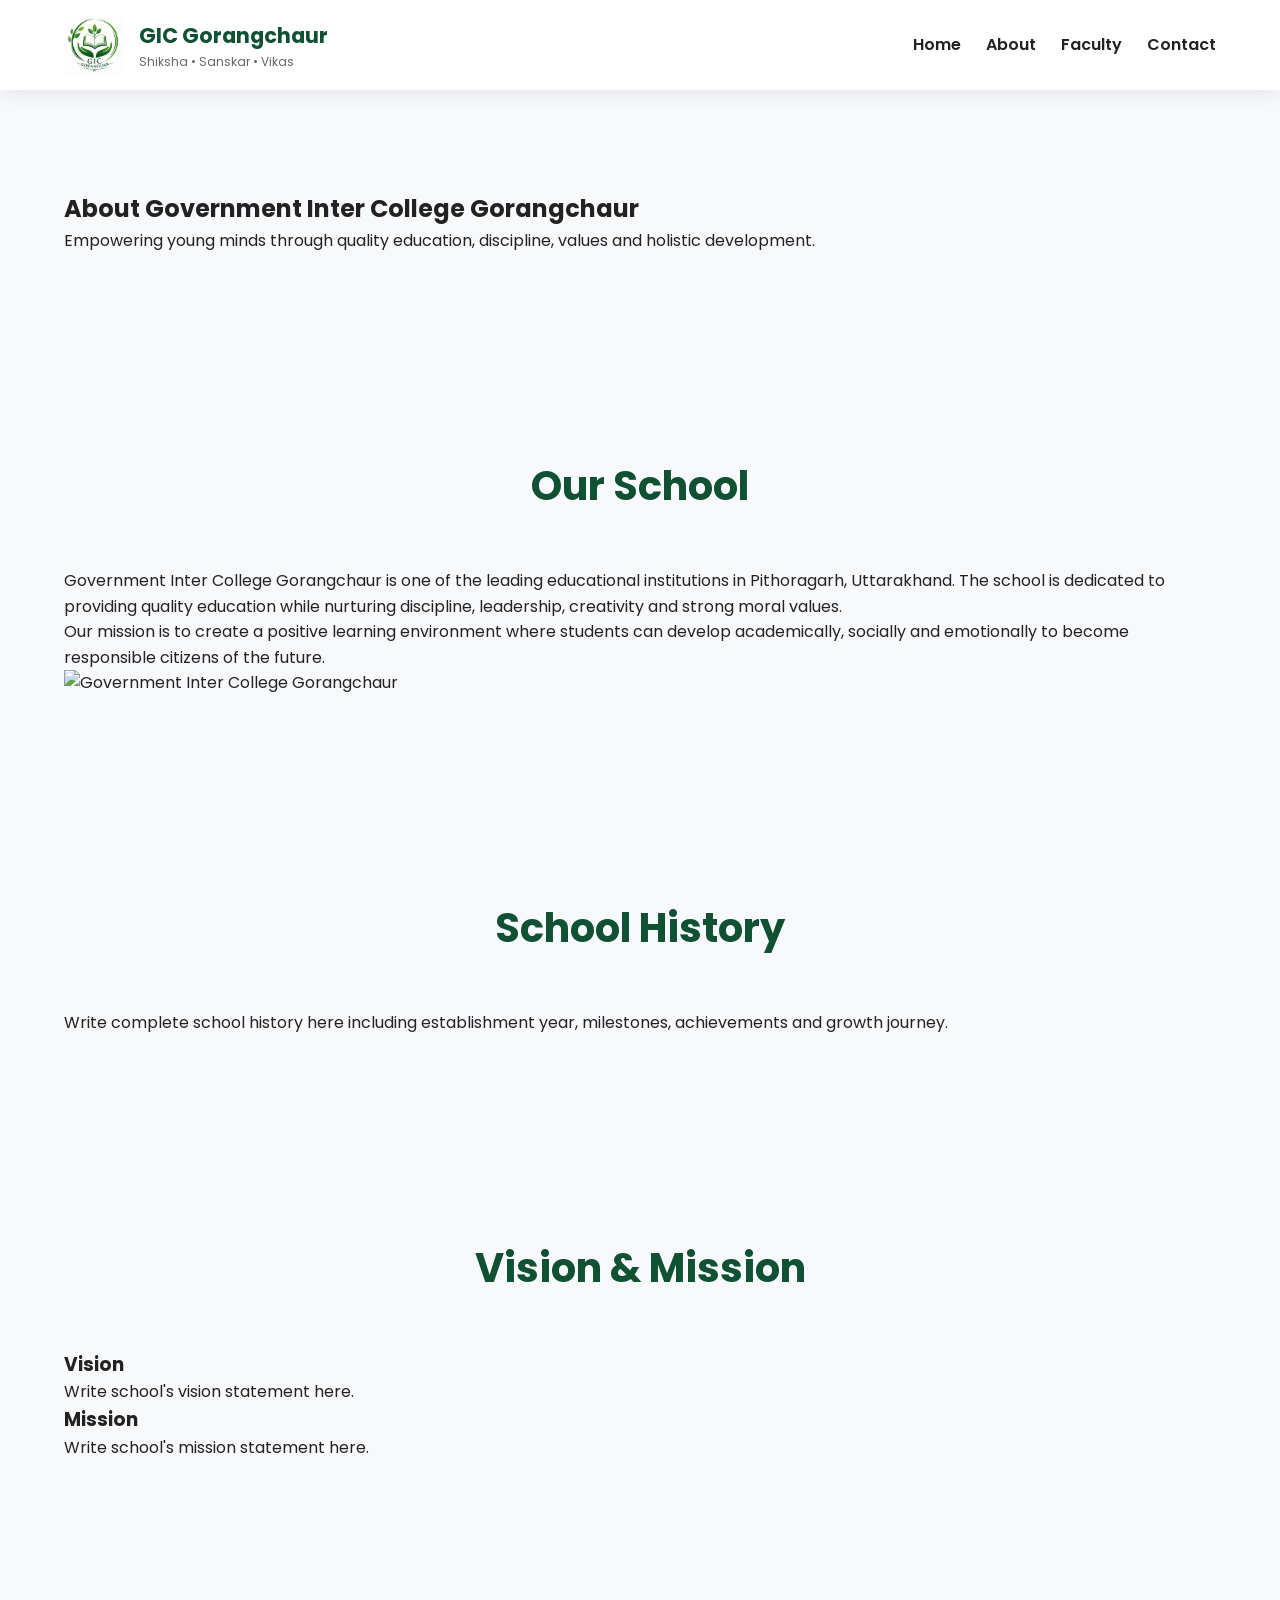
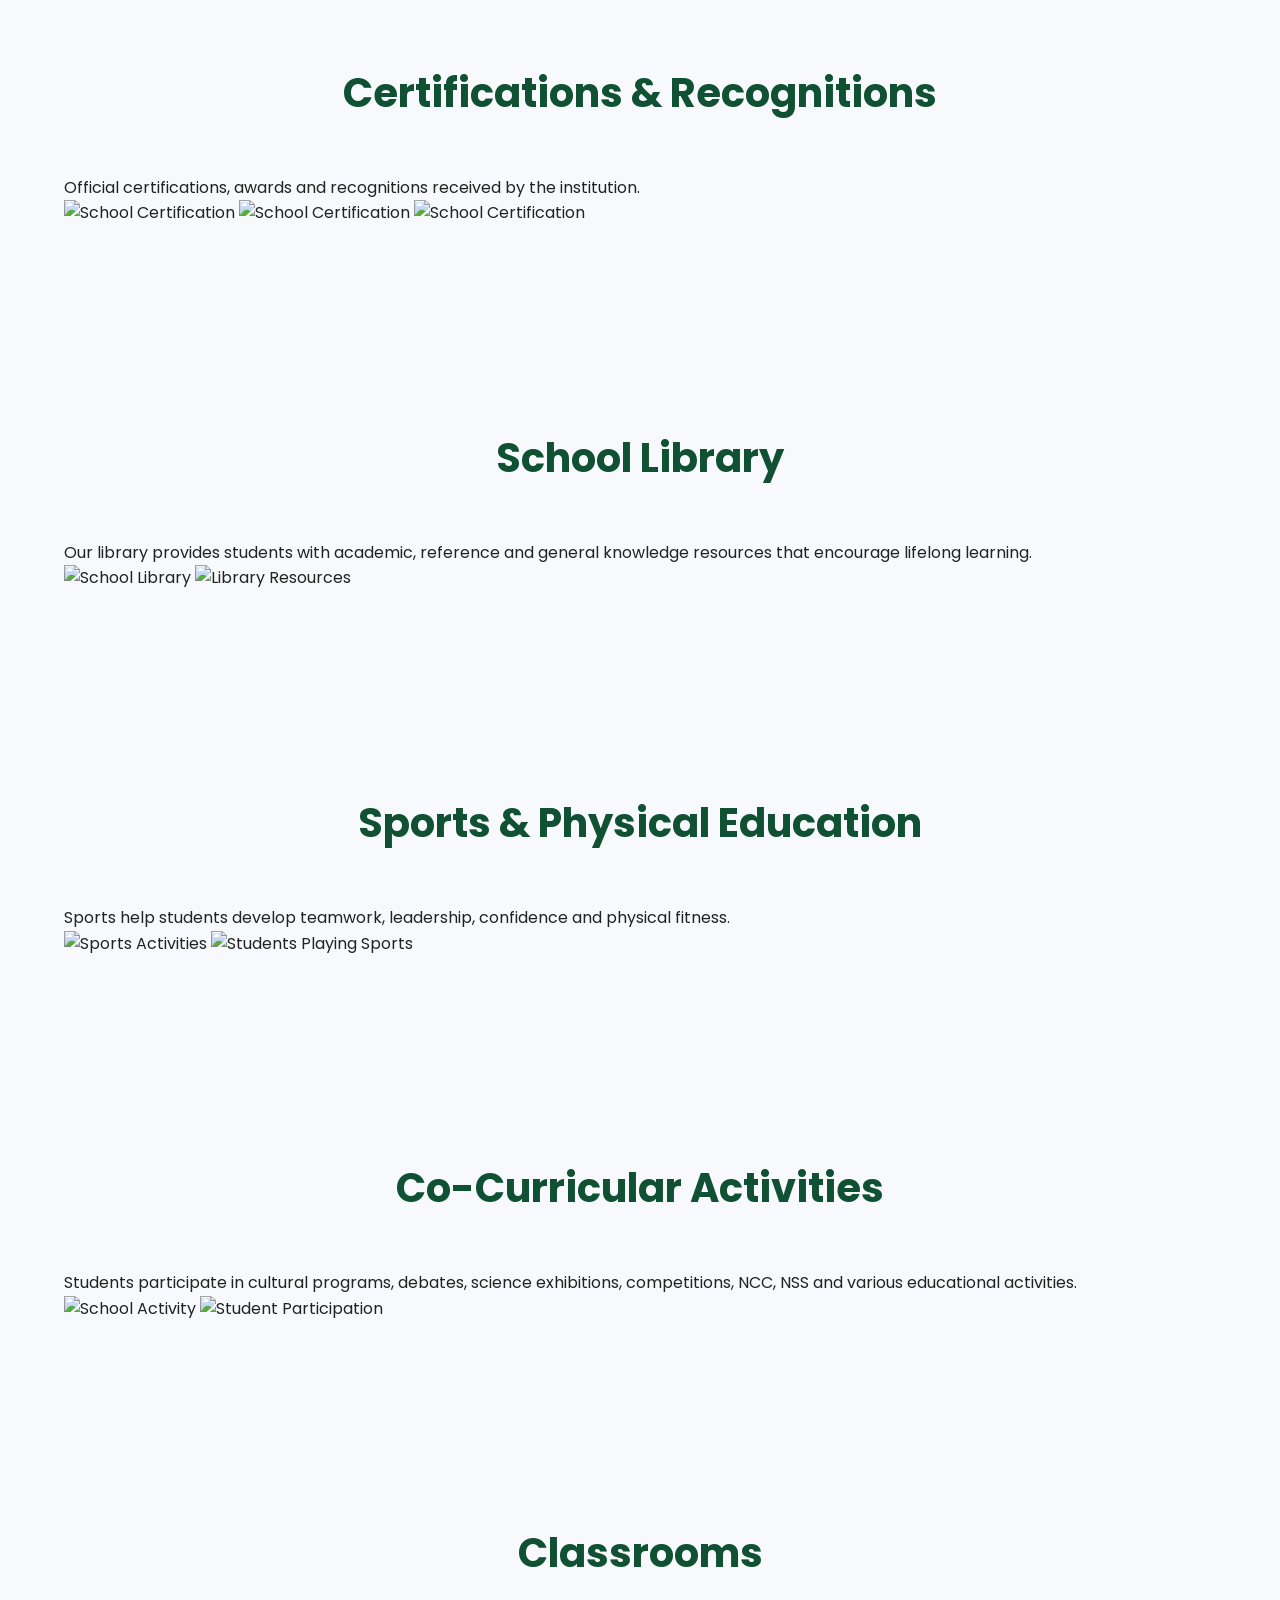
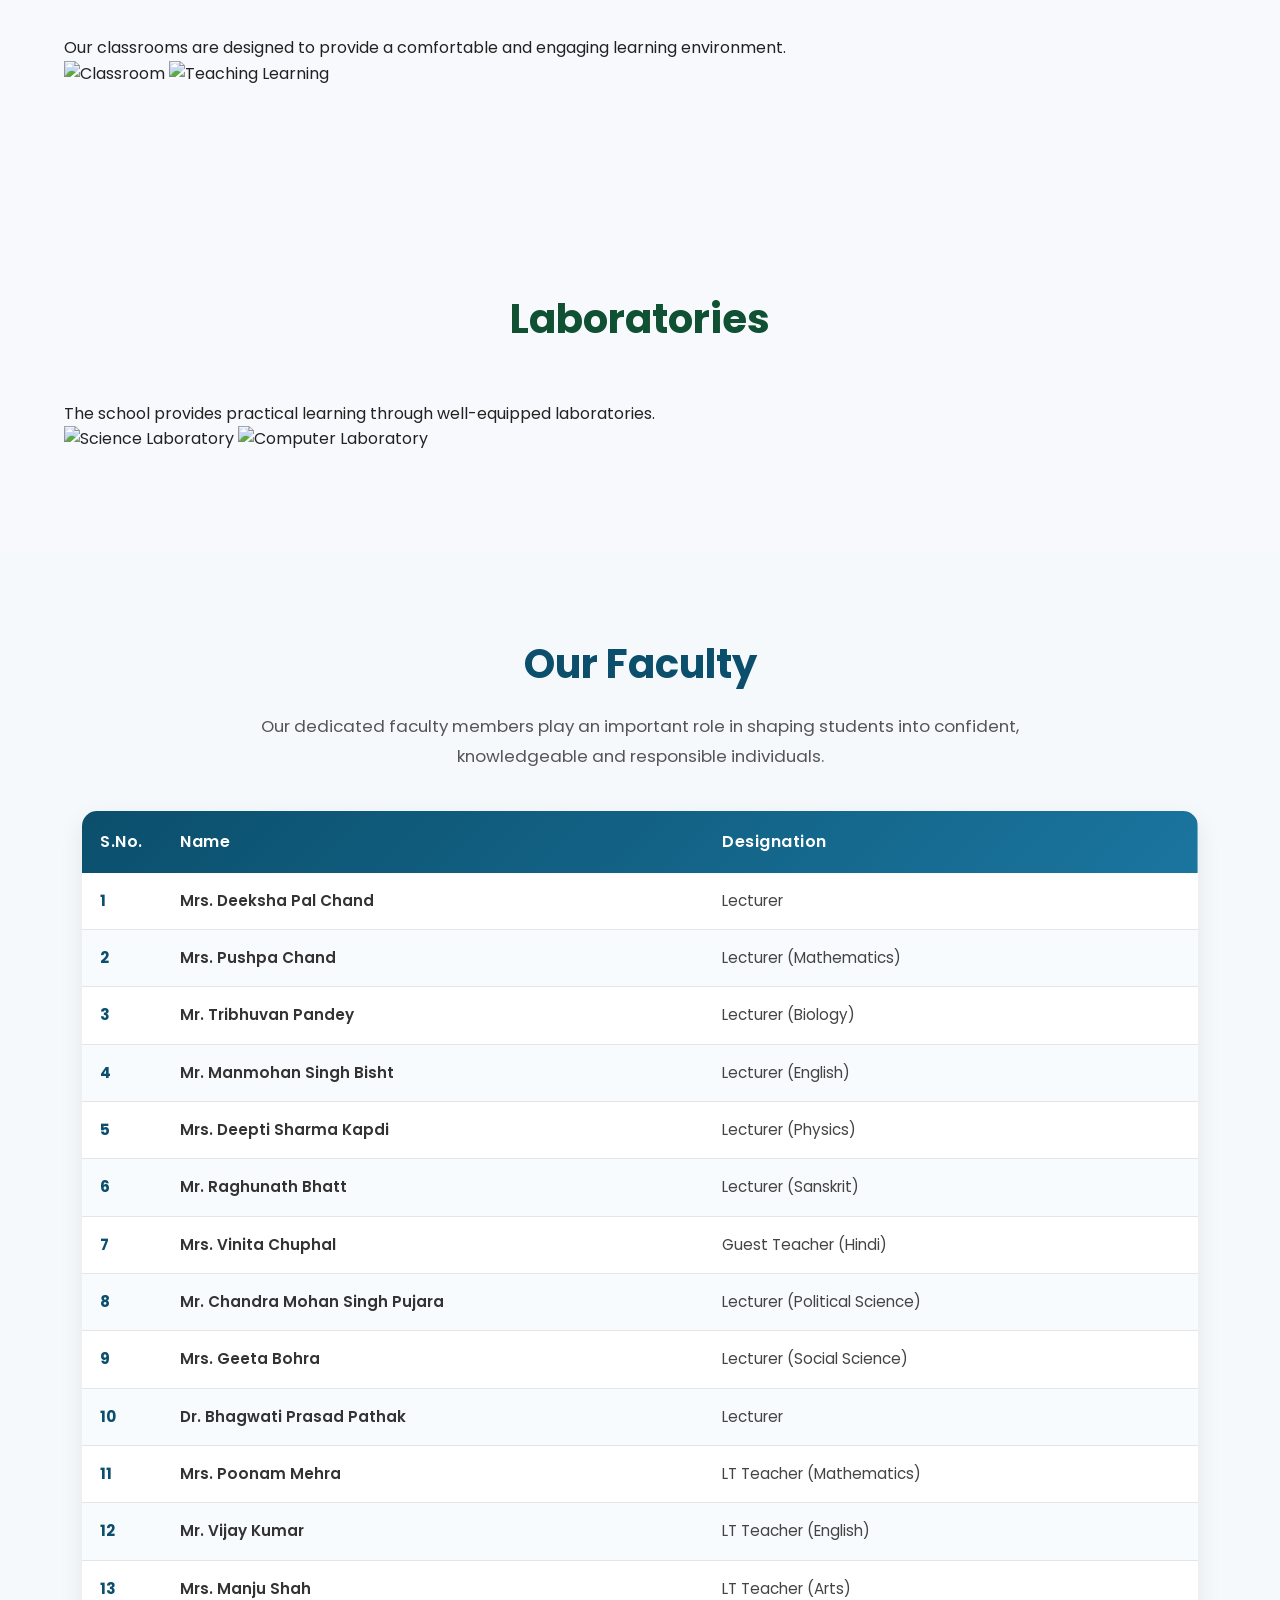
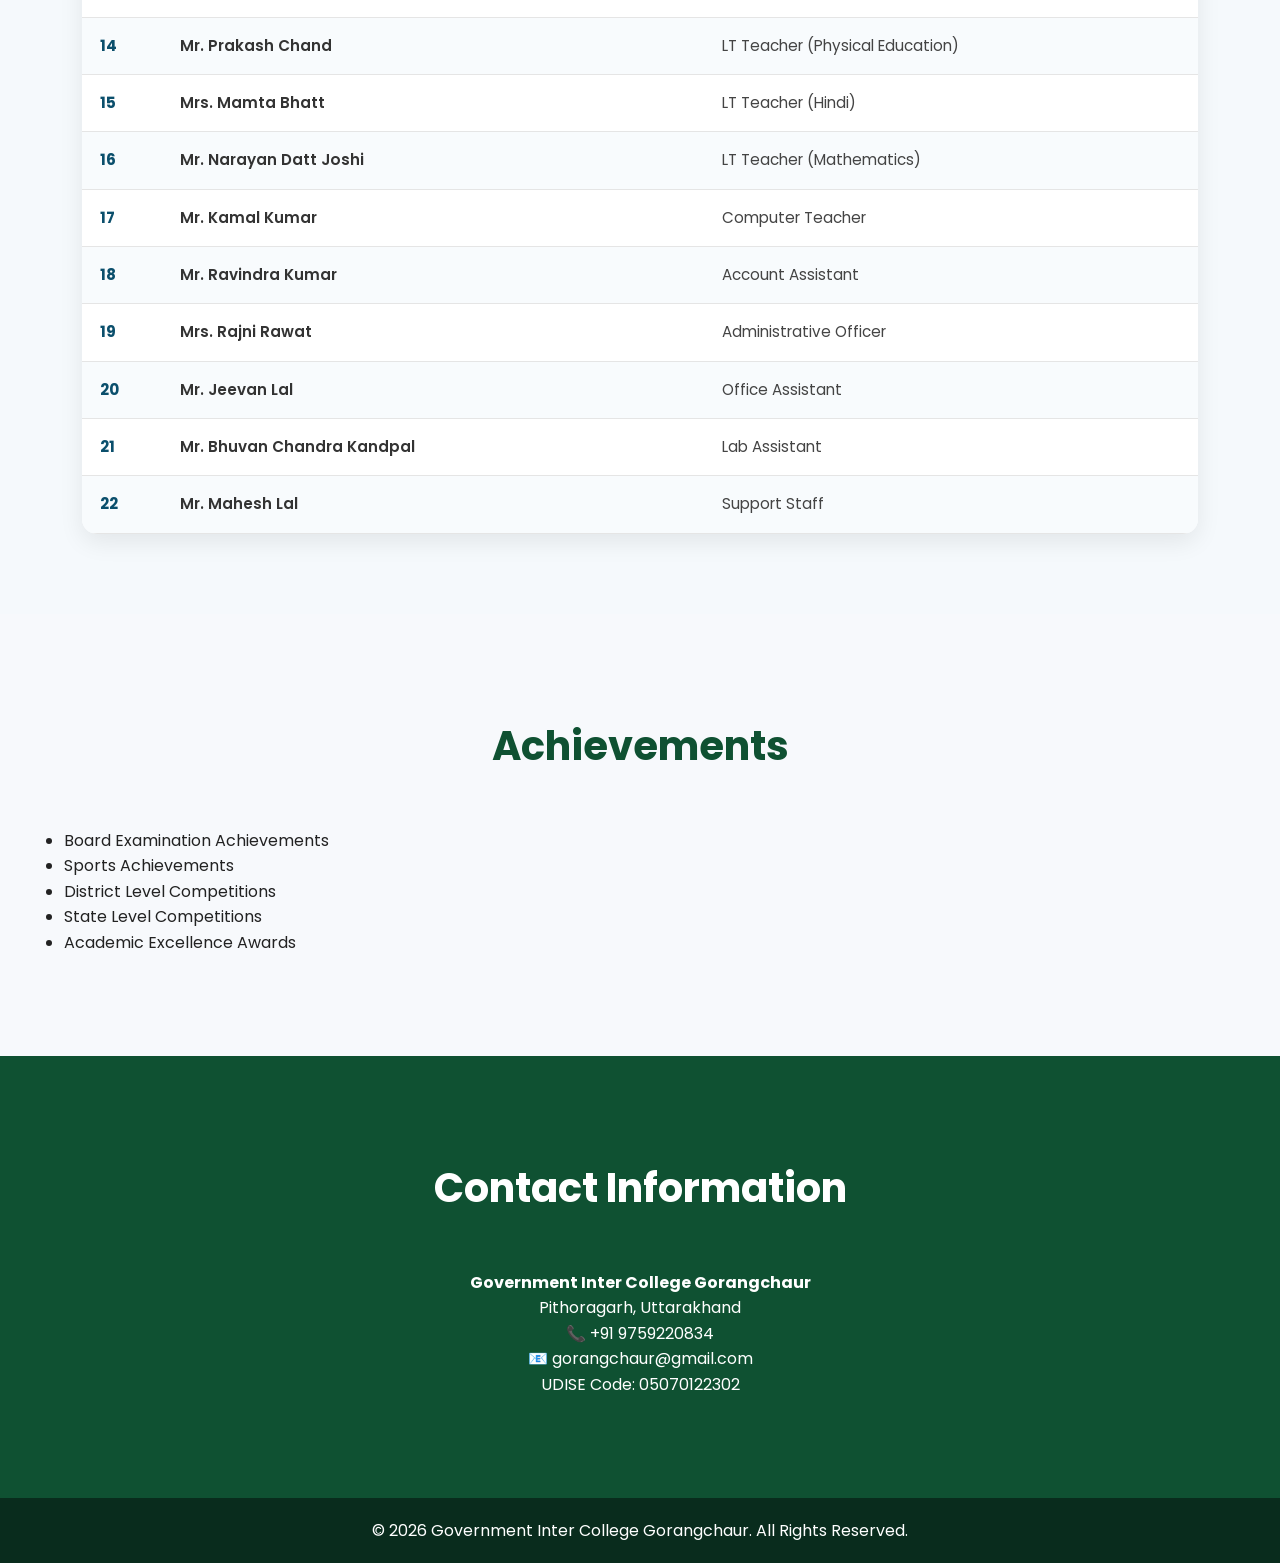
==== about.html @ 035959bd "add" ====
<!DOCTYPE html>
<html lang="en">

<head>

<meta charset="UTF-8">
<meta name="viewport" content="width=device-width, initial-scale=1.0">

<title>About Us | Government Inter College Gorangchaur</title>

<meta name="description"
content="Learn about Government Inter College Gorangchaur, Pithoragarh. Discover our history, vision, facilities, faculty, laboratories, sports, library, activities, achievements and certifications.">

<meta name="keywords"
content="About GIC Gorangchaur, Government Inter College Gorangchaur, School Facilities, School Faculty, School Library, Sports, Laboratories">

<link rel="stylesheet" href="css/style.css">

</head>

<body>

<!-- ================= HEADER ================= -->

<header>

<nav class="navbar">

<div class="logo">

<img src="images/logo.png" alt="GIC Gorangchaur Logo">

<div>

<h2>GIC Gorangchaur</h2>

<p>Shiksha • Sanskar • Vikas</p>

</div>

</div>

<ul class="nav-links">

<li><a href="index.html">Home</a></li>

<li><a href="#about-school">About</a></li>

<li><a href="#faculty">Faculty</a></li>

<li><a href="#contact">Contact</a></li>

</ul>

</nav>

</header>

<!-- ================= PAGE HERO ================= -->

<section class="page-hero">

<div class="container">

<h1>About Government Inter College Gorangchaur</h1>

<p>
Empowering young minds through quality education,
discipline, values and holistic development.
</p>

</div>

</section>

<!-- ================= SCHOOL INTRODUCTION ================= -->

<section id="about-school" class="about-school">

<div class="container">

<h2>Our School</h2>

<div class="content-grid">

<div class="text-content">

<p>

Government Inter College Gorangchaur is one of the
leading educational institutions in Pithoragarh,
Uttarakhand. The school is dedicated to providing
quality education while nurturing discipline,
leadership, creativity and strong moral values.

</p>

<p>

Our mission is to create a positive learning
environment where students can develop academically,
socially and emotionally to become responsible
citizens of the future.

</p>

</div>

<div class="image-content">

<img src="images/about-school.jpg"
alt="Government Inter College Gorangchaur">

</div>

</div>

</div>

</section>

<!-- ================= SCHOOL HISTORY ================= -->

<section class="history">

<div class="container">

<h2>School History</h2>

<p>

Write complete school history here including
establishment year, milestones, achievements
and growth journey.

</p>

</div>

</section>

<!-- ================= VISION & MISSION ================= -->

<section class="vision-mission">

<div class="container">

<h2>Vision & Mission</h2>

<div class="vm-grid">

<div>

<h3>Vision</h3>

<p>

Write school's vision statement here.

</p>

</div>

<div>

<h3>Mission</h3>

<p>

Write school's mission statement here.

</p>

</div>

</div>

</div>

</section>

<!-- ================= CERTIFICATIONS ================= -->

<section class="certifications">

<div class="container">

<h2>Certifications & Recognitions</h2>

<p>

Official certifications, awards and recognitions
received by the institution.

</p>

<div class="certificate-grid">

<img src="images/certificate1.jpg"
alt="School Certification">

<img src="images/certificate2.jpg"
alt="School Certification">

<img src="images/certificate3.jpg"
alt="School Certification">

</div>

</div>

</section>

<!-- ================= LIBRARY ================= -->

<section class="library">

<div class="container">

<h2>School Library</h2>

<p>

Our library provides students with academic,
reference and general knowledge resources that
encourage lifelong learning.

</p>

<div class="image-grid">

<img src="images/library1.jpg"
alt="School Library">

<img src="images/library2.jpg"
alt="Library Resources">

</div>

</div>

</section>

<!-- ================= SPORTS ================= -->

<section class="sports">

<div class="container">

<h2>Sports & Physical Education</h2>

<p>

Sports help students develop teamwork,
leadership, confidence and physical fitness.

</p>

<div class="image-grid">

<img src="images/sports1.jpg"
alt="Sports Activities">

<img src="images/sports2.jpg"
alt="Students Playing Sports">

</div>

</div>

</section>

<!-- ================= ACTIVITIES ================= -->

<section class="activities">

<div class="container">

<h2>Co-Curricular Activities</h2>

<p>

Students participate in cultural programs,
debates, science exhibitions, competitions,
NCC, NSS and various educational activities.

</p>

<div class="image-grid">

<img src="images/activity1.jpg"
alt="School Activity">

<img src="images/activity2.jpg"
alt="Student Participation">

</div>

</div>

</section>

<!-- ================= CLASSROOMS ================= -->

<section class="classrooms">

<div class="container">

<h2>Classrooms</h2>

<p>

Our classrooms are designed to provide a
comfortable and engaging learning environment.

</p>

<div class="image-grid">

<img src="images/classroom1.jpg"
alt="Classroom">

<img src="images/classroom2.jpg"
alt="Teaching Learning">

</div>

</div>

</section>

<!-- ================= LABORATORIES ================= -->

<section class="labs">

<div class="container">

<h2>Laboratories</h2>

<p>

The school provides practical learning
through well-equipped laboratories.

</p>

<div class="image-grid">

<img src="images/lab1.jpg"
alt="Science Laboratory">

<img src="images/lab2.jpg"
alt="Computer Laboratory">

</div>

</div>

</section>

<!-- ================= FACULTY ================= -->

<section id="facultyid" class="facultyid">

<div class="container">

<h2>Our Faculty</h2>

<p>

Our dedicated faculty members play an important
role in shaping students into confident,
knowledgeable and responsible individuals.

</p>


<div class="faculty-table-container">

    <table class="faculty-table">

        <thead>
            <tr>
                <th>S.No.</th>
                <th>Name</th>
                <th>Designation</th>
            </tr>
        </thead>

        <tbody>

            <tr>
                <td>1</td>
                <td>Mrs. Deeksha Pal Chand</td>
                <td>Lecturer</td>
            </tr>

            <tr>
                <td>2</td>
                <td>Mrs. Pushpa Chand</td>
                <td>Lecturer (Mathematics)</td>
            </tr>

            <tr>
                <td>3</td>
                <td>Mr. Tribhuvan Pandey</td>
                <td>Lecturer (Biology)</td>
            </tr>

            <tr>
                <td>4</td>
                <td>Mr. Manmohan Singh Bisht</td>
                <td>Lecturer (English)</td>
            </tr>

            <tr>
                <td>5</td>
                <td>Mrs. Deepti Sharma Kapdi</td>
                <td>Lecturer (Physics)</td>
            </tr>

            <tr>
                <td>6</td>
                <td>Mr. Raghunath Bhatt</td>
                <td>Lecturer (Sanskrit)</td>
            </tr>

            <tr>
                <td>7</td>
                <td>Mrs. Vinita Chuphal</td>
                <td>Guest Teacher (Hindi)</td>
            </tr>

            <tr>
                <td>8</td>
                <td>Mr. Chandra Mohan Singh Pujara</td>
                <td>Lecturer (Political Science)</td>
            </tr>

            <tr>
                <td>9</td>
                <td>Mrs. Geeta Bohra</td>
                <td>Lecturer (Social Science)</td>
            </tr>

            <tr>
                <td>10</td>
                <td>Dr. Bhagwati Prasad Pathak</td>
                <td>Lecturer</td>
            </tr>

            <tr>
                <td>11</td>
                <td>Mrs. Poonam Mehra</td>
                <td>LT Teacher (Mathematics)</td>
            </tr>

            <tr>
                <td>12</td>
                <td>Mr. Vijay Kumar</td>
                <td>LT Teacher (English)</td>
            </tr>

            <tr>
                <td>13</td>
                <td>Mrs. Manju Shah</td>
                <td>LT Teacher (Arts)</td>
            </tr>

            <tr>
                <td>14</td>
                <td>Mr. Prakash Chand</td>
                <td>LT Teacher (Physical Education)</td>
            </tr>

            <tr>
                <td>15</td>
                <td>Mrs. Mamta Bhatt</td>
                <td>LT Teacher (Hindi)</td>
            </tr>

            <tr>
                <td>16</td>
                <td>Mr. Narayan Datt Joshi</td>
                <td>LT Teacher (Mathematics)</td>
            </tr>

            <tr>
                <td>17</td>
                <td>Mr. Kamal Kumar</td>
                <td>Computer Teacher</td>
            </tr>

            <tr>
                <td>18</td>
                <td>Mr. Ravindra Kumar</td>
                <td>Account Assistant</td>
            </tr>

            <tr>
                <td>19</td>
                <td>Mrs. Rajni Rawat</td>
                <td>Administrative Officer</td>
            </tr>

            <tr>
                <td>20</td>
                <td>Mr. Jeevan Lal</td>
                <td>Office Assistant</td>
            </tr>

            <tr>
                <td>21</td>
                <td>Mr. Bhuvan Chandra Kandpal</td>
                <td>Lab Assistant</td>
            </tr>

            <tr>
                <td>22</td>
                <td>Mr. Mahesh Lal</td>
                <td>Support Staff</td>
            </tr>

        </tbody>

    </table>


</div>



</section>

<!-- ================= ACHIEVEMENTS ================= -->

<section class="achievements">

<div class="container">

<h2>Achievements</h2>

<ul>

<li>Board Examination Achievements</li>

<li>Sports Achievements</li>

<li>District Level Competitions</li>

<li>State Level Competitions</li>

<li>Academic Excellence Awards</li>

</ul>

</div>

</section>

<!-- ================= CONTACT ================= -->

<section id="contact" class="contact">

<div class="container">

<h2>Contact Information</h2>

<p><strong>Government Inter College Gorangchaur</strong></p>

<p>Pithoragarh, Uttarakhand</p>

<p>📞 +91 9759220834</p>

<p>📧 gorangchaur@gmail.com</p>

<p>UDISE Code: 05070122302</p>

</div>

</section>

<!-- ================= FOOTER ================= -->

<footer>

<div class="container">

<p>

© 2026 Government Inter College Gorangchaur.
All Rights Reserved.

</p>

</div>

</footer>

<script src="js/script.js"></script>

</body>

</html>
---- css/style.css ----
/* =========================
   GOOGLE FONT
========================= */

@import url('https://fonts.googleapis.com/css2?family=Poppins:wght@300;400;500;600;700;800&display=swap');

*{
margin:0;
padding:0;
box-sizing:border-box;
font-family:'Poppins',sans-serif;
}

html{
scroll-behavior:smooth;
}

body{
background:#f7f9fc;
color:#222;
line-height:1.6;
overflow-x:hidden;
}

/* =========================
   CONTAINER
========================= */

.container{
width:90%;
max-width:1200px;
margin:auto;
}

/* =========================
   TOP BAR
========================= */

.top-bar{
background:#0f5132;
color:white;
padding:10px 0;
font-size:14px;
}

.top-bar .container{
display:flex;
justify-content:space-between;
flex-wrap:wrap;
gap:10px;
}

/* =========================
   NAVBAR
========================= */

header{
position:sticky;
top:0;
z-index:1000;
}

.navbar{
display:flex;
justify-content:space-between;
align-items:center;
padding:15px 5%;
background:rgba(255,255,255,0.95);
backdrop-filter:blur(15px);
box-shadow:0 4px 20px rgba(0,0,0,.08);
}

.logo{
display:flex;
align-items:center;
gap:15px;
}

.logo img{
width:60px;
height:60px;
object-fit:contain;
}

.logo h2{
font-size:1.3rem;
color:#0f5132;
}

.logo p{
font-size:12px;
color:#666;
}

.nav-links{
display:flex;
list-style:none;
gap:25px;
}

.nav-links a{
text-decoration:none;
font-weight:600;
color:#222;
transition:.3s;
}

.nav-links a:hover{
color:#0f5132;
}

/* =========================
   HERO SECTION
========================= */

.hero{
height:100vh;
position:relative;
overflow:hidden;
}

.hero-slider{
position:absolute;
top:0;
left:0;
width:100%;
height:100%;
}

.hero-slider img{
position:absolute;
width:100%;
height:100%;
object-fit:cover;
opacity:0;
animation:slideShow 16s infinite;
}

.hero-slider img:nth-child(1){
animation-delay:0s;
}

.hero-slider img:nth-child(2){
animation-delay:4s;
}

.hero-slider img:nth-child(3){
animation-delay:8s;
}

.hero-slider img:nth-child(4){
animation-delay:12s;
}

@keyframes slideShow{

0%{
opacity:0;
transform:scale(1);
}

8%{
opacity:1;
}

25%{
opacity:1;
transform:scale(1.08);
}

33%{
opacity:0;
}

100%{
opacity:0;
}

}

.hero-overlay{
position:absolute;
top:0;
left:0;
width:100%;
height:100%;
background:rgba(0,0,0,.55);
display:flex;
flex-direction:column;
justify-content:center;
align-items:center;
text-align:center;
color:white;
padding:20px;
}

.hero-overlay h1{
font-size:4rem;
max-width:1000px;
margin-bottom:20px;
animation:fadeUp 1s ease;
}

.hero-overlay p{
font-size:1.3rem;
max-width:700px;
margin-bottom:30px;
animation:fadeUp 1.2s ease;
}

/* =========================
   BUTTONS
========================= */

.btn{
display:inline-block;
padding:14px 30px;
background:#198754;
color:white;
text-decoration:none;
border-radius:50px;
font-weight:600;
transition:.4s;
margin:5px;
}

.btn:hover{
transform:translateY(-5px);
box-shadow:0 10px 25px rgba(25,135,84,.4);
}

.btn-outline{
background:transparent;
border:2px solid white;
}

.btn-outline:hover{
background:white;
color:#198754;
}

.btn-small{
display:inline-block;
padding:10px 20px;
background:#198754;
color:white;
text-decoration:none;
border-radius:30px;
margin-top:15px;
}

/* =========================
   SECTION
========================= */

section{
padding:100px 0;
}

section h2{
text-align:center;
font-size:2.5rem;
margin-bottom:50px;
color:#0f5132;
}

/* =========================
   HIGHLIGHTS
========================= */

.highlight-grid{
display:grid;
grid-template-columns:repeat(auto-fit,minmax(250px,1fr));
gap:25px;
}

.highlight-card{
background:white;
padding:30px;
border-radius:20px;
text-align:center;
box-shadow:0 10px 25px rgba(0,0,0,.08);
transition:.4s;
}

.highlight-card:hover{
transform:translateY(-10px);
}

/* =========================
   ABOUT
========================= */

.about-content{
display:flex;
align-items:center;
gap:50px;
flex-wrap:wrap;
}

.about-image{
flex:1;
}

.about-image img{
width:100%;
border-radius:20px;
box-shadow:0 15px 30px rgba(0,0,0,.15);
}

.about-text{
flex:1;
}

/* =========================
   STATS
========================= */

.stats-grid{
display:grid;
grid-template-columns:repeat(auto-fit,minmax(220px,1fr));
gap:25px;
}

.stat-card{
background:white;
padding:40px;
border-radius:20px;
text-align:center;
box-shadow:0 10px 25px rgba(0,0,0,.08);
}

.stat-card h3{
font-size:3rem;
color:#198754;
}

/* =========================
   PRINCIPAL
========================= */

.principal-content{
display:flex;
gap:50px;
align-items:center;
flex-wrap:wrap;
}

.principal-image{
flex:1;
}

.principal-image img{
width:100%;
border-radius:20px;
}

.principal-text{
flex:1;
}

/* =========================
   FACILITIES
========================= */

.facility-grid{
display:grid;
grid-template-columns:repeat(auto-fit,minmax(250px,1fr));
gap:30px;
}

.facility-card{
background:white;
border-radius:20px;
overflow:hidden;
box-shadow:0 10px 25px rgba(0,0,0,.08);
transition:.4s;
}

.facility-card:hover{
transform:translateY(-10px);
}

.facility-card img{
width:100%;
height:250px;
object-fit:cover;
}

.facility-card h3,
.facility-card p,
.facility-card a{
margin-left:20px;
margin-right:20px;
}

/* =========================
   NOTICE
========================= */

.notice-box{
background:white;
padding:30px;
border-left:5px solid #198754;
border-radius:15px;
box-shadow:0 10px 20px rgba(0,0,0,.08);
}

.notice-box p{
padding:10px 0;
border-bottom:1px solid #eee;
}

/* =========================
   GALLERY
========================= */

.gallery-grid{
display:grid;
grid-template-columns:repeat(auto-fit,minmax(280px,1fr));
gap:20px;
}

.gallery-grid img{
width:100%;
height:250px;
object-fit:cover;
border-radius:15px;
cursor:pointer;
transition:.5s;
}

.gallery-grid img:hover{
transform:scale(1.08);
}

/* =========================
   CONTACT
========================= */

.contact{
background:#0f5132;
color:white;
text-align:center;
}

.contact h2{
color:white;
}

/* =========================
   FOOTER
========================= */

footer{
background:#092c1d;
color:white;
text-align:center;
padding:20px;
}

/* =========================
   ANIMATIONS
========================= */

@keyframes fadeUp{

from{
opacity:0;
transform:translateY(50px);
}

to{
opacity:1;
transform:translateY(0);
}

}

/* =========================
   MOBILE
========================= */

@media(max-width:768px){

.navbar{
flex-direction:column;
gap:15px;
}

.nav-links{
flex-wrap:wrap;
justify-content:center;
}

.hero-overlay h1{
font-size:2rem;
}

.hero-overlay p{
font-size:1rem;
}

section{
padding:70px 0;
}

section h2{
font-size:2rem;
}

.about-content,
.principal-content{
flex-direction:column;
}

.top-bar .container{
justify-content:center;
text-align:center;
}
}
/* ==========================
   FACULTY SECTION
========================== */

.facultyid {
    padding: 80px 20px;
    background: #f5f9fc;
}

.facultyid .container {
    max-width: 1200px;
    margin: auto;
}

.facultyid h2 {
    text-align: center;
    font-size: 2.5rem;
    color: #0b4f6c;
    margin-bottom: 15px;
    font-weight: 700;
}

.facultyid p {
    text-align: center;
    max-width: 800px;
    margin: 0 auto 40px;
    color: #555;
    line-height: 1.8;
    font-size: 1.05rem;
}

/* TABLE CONTAINER */

.faculty-table-container {
    overflow-x: auto;
    background: #fff;
    border-radius: 15px;
    box-shadow: 0 8px 25px rgba(0,0,0,0.08);
}

/* TABLE */

.faculty-table {
    width: 100%;
    border-collapse: collapse;
    min-width: 700px;
}

/* HEADER */

.faculty-table thead {
    background: linear-gradient(135deg, #0b4f6c, #1a759f);
}

.faculty-table thead th {
    color: white;
    padding: 18px;
    text-align: left;
    font-size: 1rem;
    font-weight: 600;
    letter-spacing: 0.5px;
}

/* BODY */

.faculty-table tbody tr {
    transition: 0.3s;
}

.faculty-table tbody tr:nth-child(even) {
    background: #f8fbfd;
}

.faculty-table tbody tr:hover {
    background: #dff3ff;
    transform: scale(1.002);
}

.faculty-table td {
    padding: 16px 18px;
    border-bottom: 1px solid #e5e5e5;
    color: #333;
    font-size: 0.95rem;
}

/* SERIAL NUMBER */

.faculty-table td:first-child {
    font-weight: 700;
    color: #0b4f6c;
    width: 80px;
}

/* NAME COLUMN */

.faculty-table td:nth-child(2) {
    font-weight: 600;
}

/* DESIGNATION COLUMN */

.faculty-table td:nth-child(3) {
    color: #444;
}

/* RESPONSIVE */

@media (max-width: 768px) {

    .facultyid {
        padding: 60px 15px;
    }

    .facultyid h2 {
        font-size: 2rem;
    }

    .facultyid p {
        font-size: 0.95rem;
    }

    .faculty-table th,
    .faculty-table td {
        padding: 12px;
        font-size: 0.9rem;
    }
}
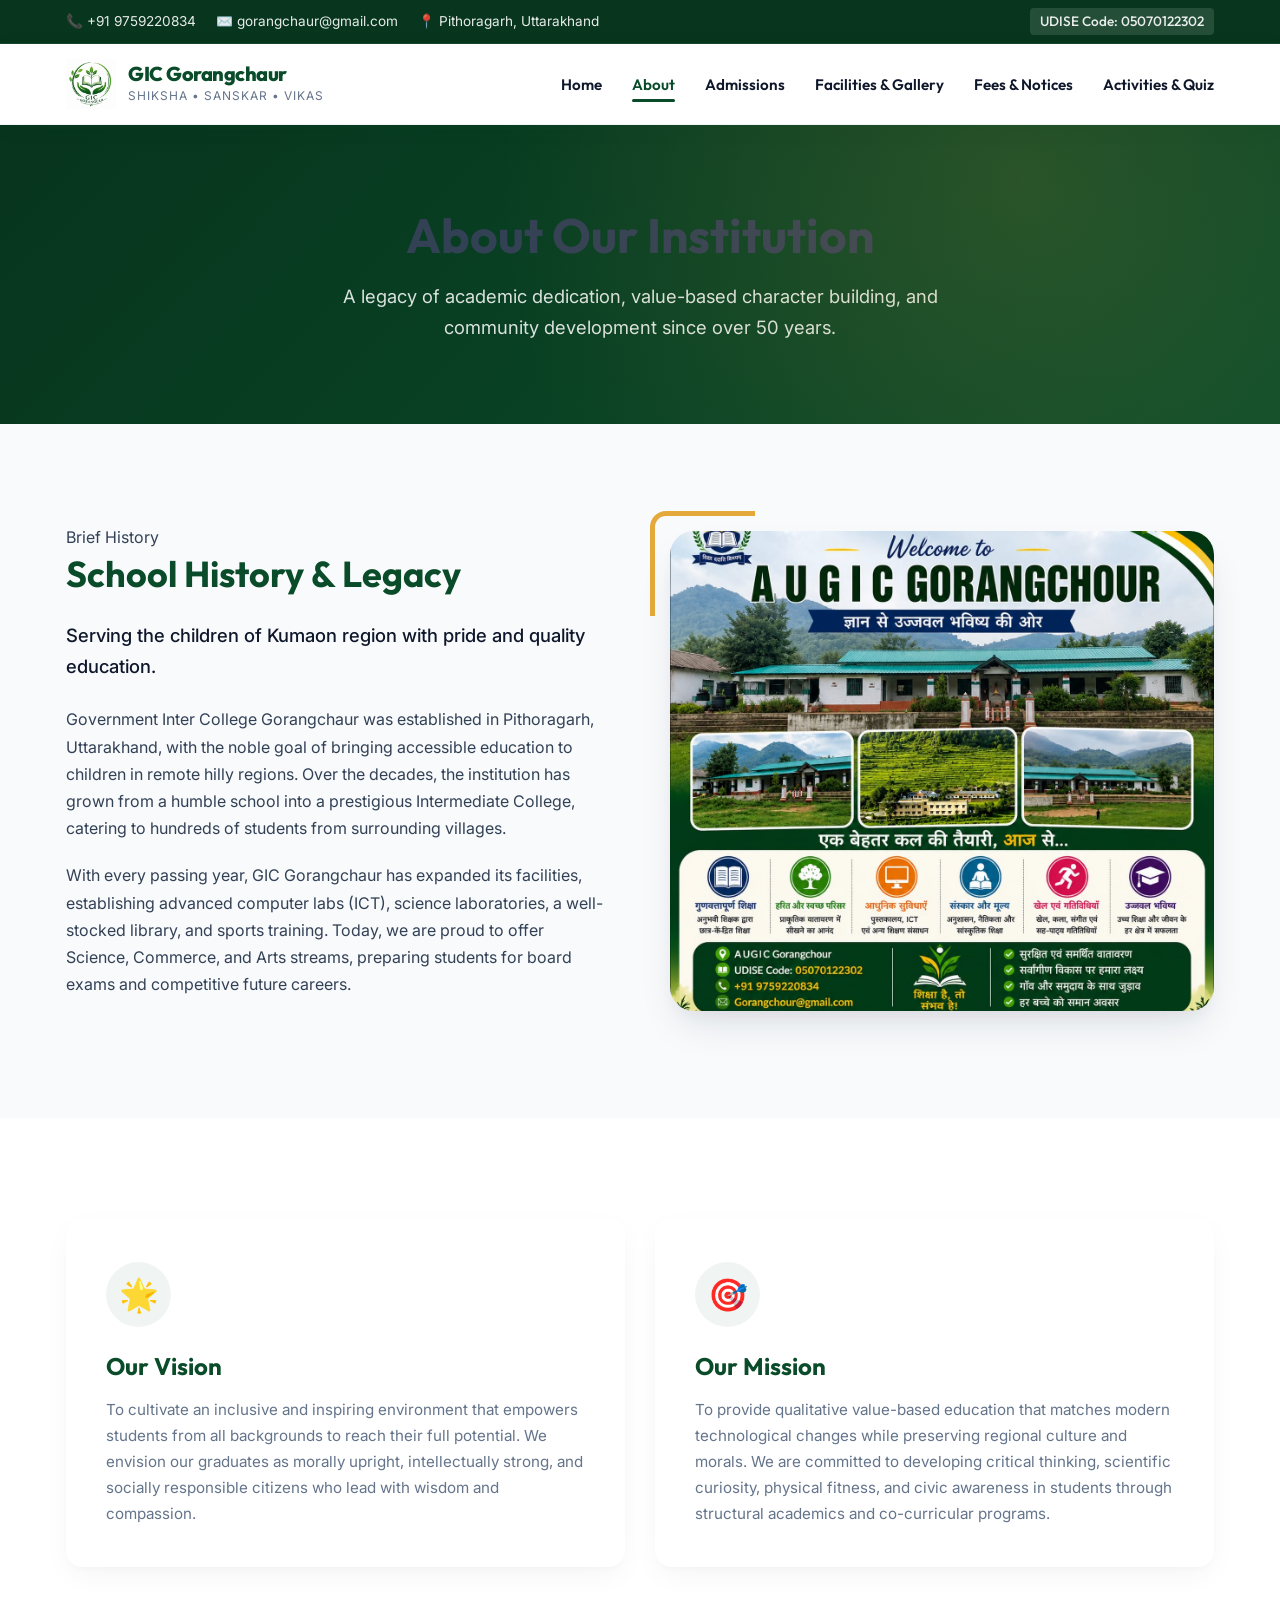
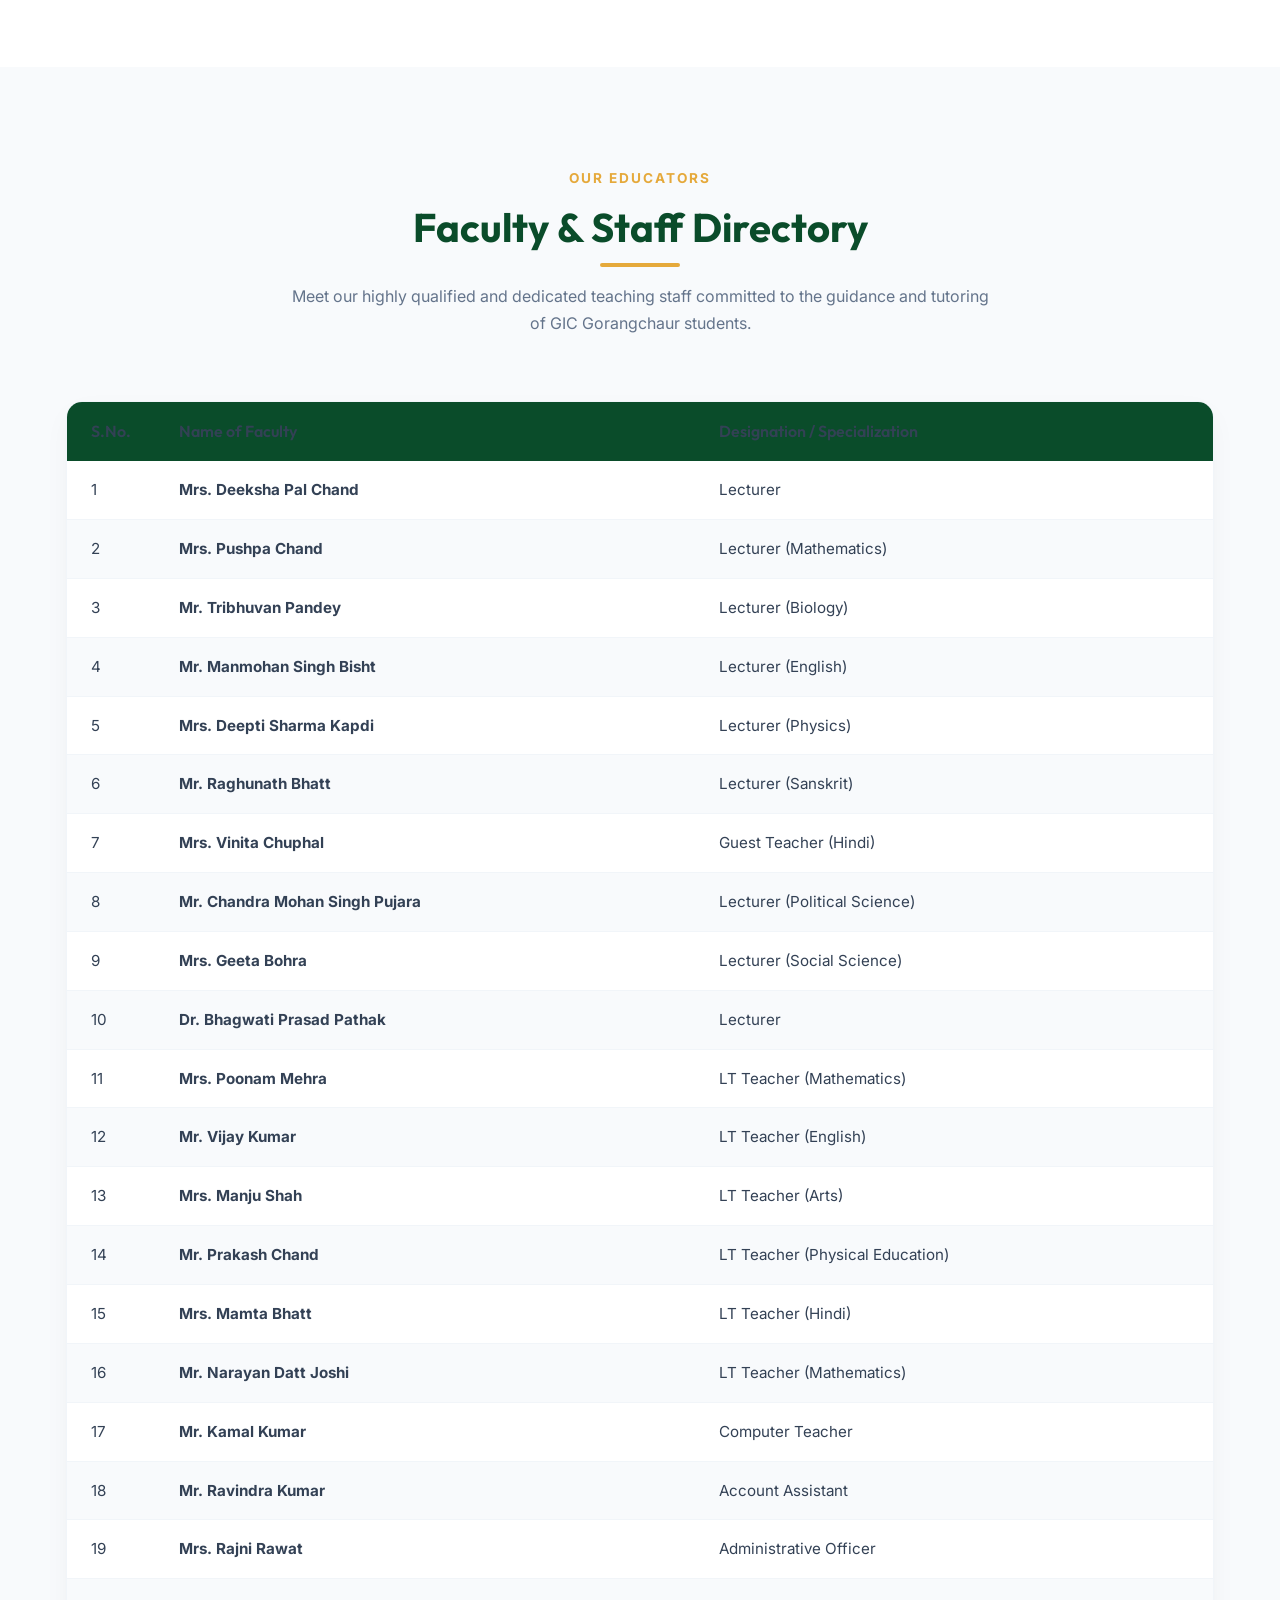
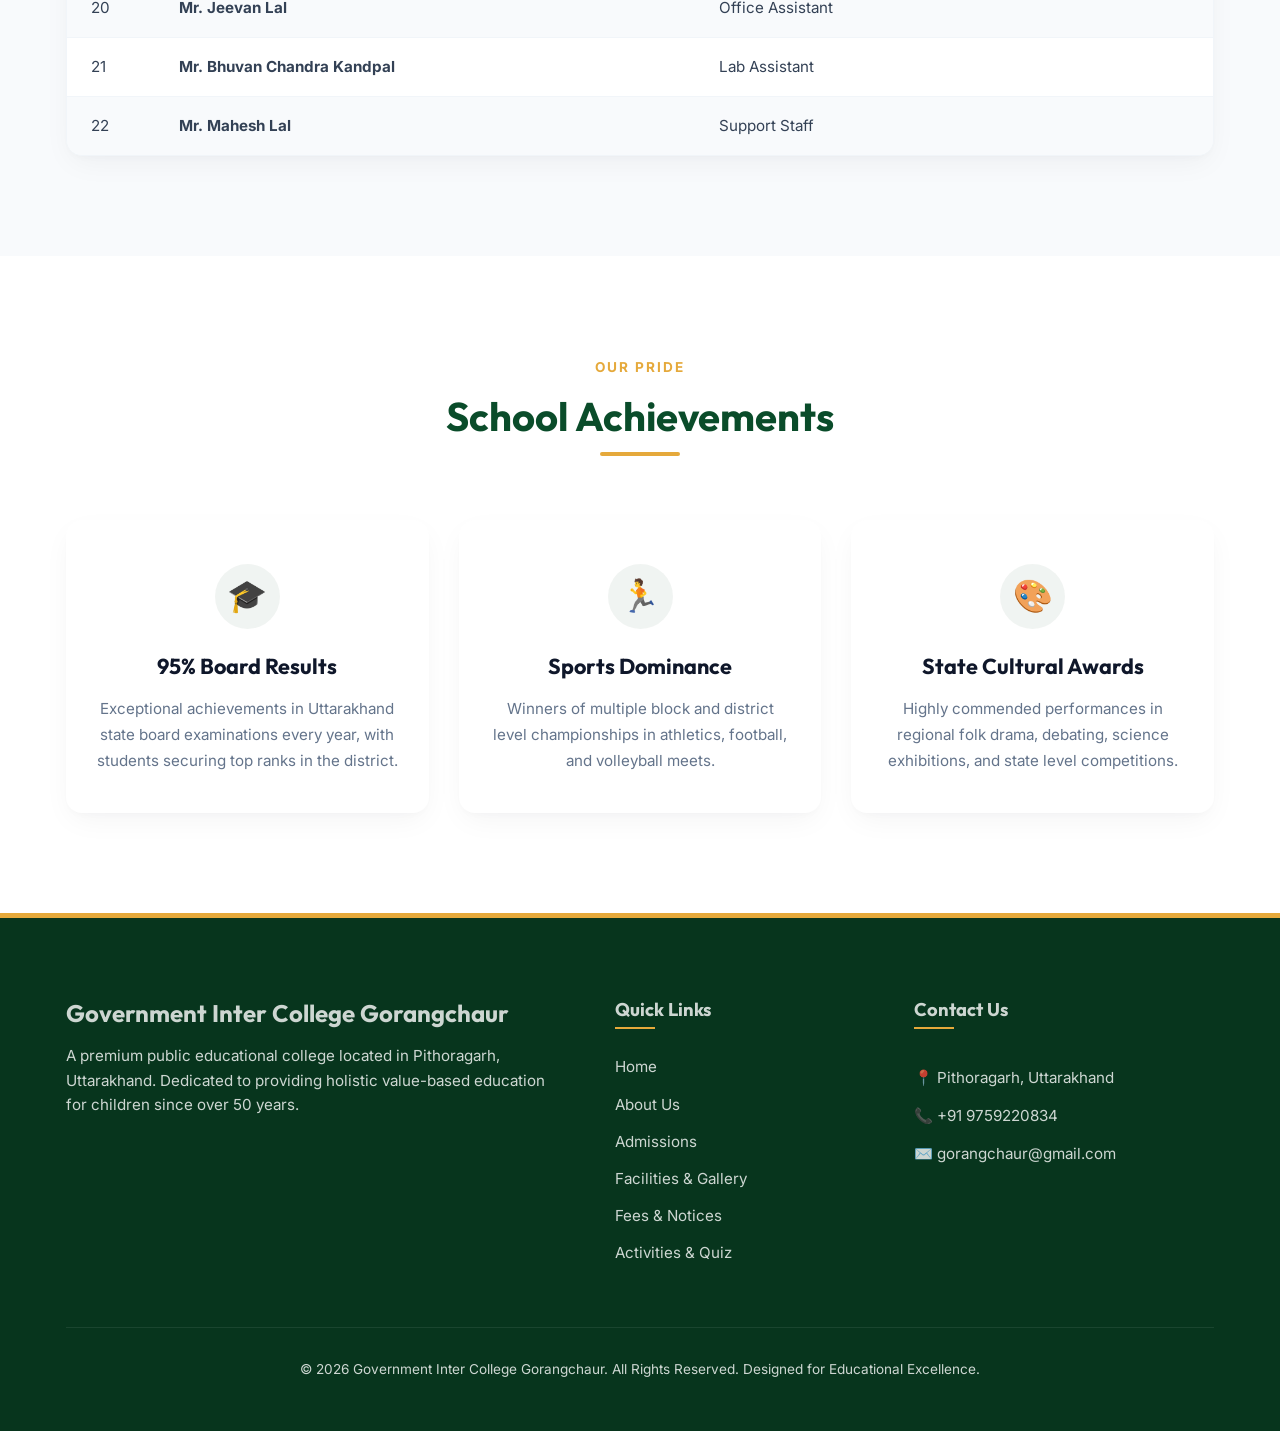
==== commit 468d4935: "add" ====
--- a/about.html
+++ b/about.html
@@ -1,604 +1,319 @@
 <!DOCTYPE html>
 <html lang="en">
-
 <head>
-
-<meta charset="UTF-8">
-<meta name="viewport" content="width=device-width, initial-scale=1.0">
-
-<title>About Us | Government Inter College Gorangchaur</title>
-
-<meta name="description"
-content="Learn about Government Inter College Gorangchaur, Pithoragarh. Discover our history, vision, facilities, faculty, laboratories, sports, library, activities, achievements and certifications.">
-
-<meta name="keywords"
-content="About GIC Gorangchaur, Government Inter College Gorangchaur, School Facilities, School Faculty, School Library, Sports, Laboratories">
-
-<link rel="stylesheet" href="css/style.css">
-
+  <meta charset="UTF-8">
+  <meta name="viewport" content="width=device-width, initial-scale=1.0">
+  <title>About Us | Government Inter College Gorangchaur</title>
+  
+  <meta name="description" content="Discover the history, mission, vision, achievements, and expert faculty of Government Inter College Gorangchaur, Pithoragarh, Uttarakhand.">
+  <meta name="keywords" content="About GIC Gorangchaur, School History, Faculty, Teachers, Vision, Mission, Pithoragarh school">
+  
+  <!-- CSS Stylesheet -->
+  <link rel="stylesheet" href="css/style.css">
 </head>
-
 <body>
 
-<!-- ================= HEADER ================= -->
-
-<header>
-
-<nav class="navbar">
-
-<div class="logo">
-
-<img src="images/logo.png" alt="GIC Gorangchaur Logo">
-
-<div>
-
-<h2>GIC Gorangchaur</h2>
-
-<p>Shiksha • Sanskar • Vikas</p>
-
-</div>
-
-</div>
-
-<ul class="nav-links">
-
-<li><a href="index.html">Home</a></li>
-
-<li><a href="#about-school">About</a></li>
-
-<li><a href="#faculty">Faculty</a></li>
-
-<li><a href="#contact">Contact</a></li>
-
-</ul>
-
-</nav>
-
-</header>
-
-<!-- ================= PAGE HERO ================= -->
-
-<section class="page-hero">
-
-<div class="container">
-
-<h1>About Government Inter College Gorangchaur</h1>
-
-<p>
-Empowering young minds through quality education,
-discipline, values and holistic development.
-</p>
-
-</div>
-
-</section>
-
-<!-- ================= SCHOOL INTRODUCTION ================= -->
-
-<section id="about-school" class="about-school">
-
-<div class="container">
-
-<h2>Our School</h2>
-
-<div class="content-grid">
-
-<div class="text-content">
-
-<p>
-
-Government Inter College Gorangchaur is one of the
-leading educational institutions in Pithoragarh,
-Uttarakhand. The school is dedicated to providing
-quality education while nurturing discipline,
-leadership, creativity and strong moral values.
-
-</p>
-
-<p>
-
-Our mission is to create a positive learning
-environment where students can develop academically,
-socially and emotionally to become responsible
-citizens of the future.
-
-</p>
-
-</div>
-
-<div class="image-content">
-
-<img src="images/about-school.jpg"
-alt="Government Inter College Gorangchaur">
-
-</div>
-
-</div>
-
-</div>
-
-</section>
-
-<!-- ================= SCHOOL HISTORY ================= -->
-
-<section class="history">
-
-<div class="container">
-
-<h2>School History</h2>
-
-<p>
-
-Write complete school history here including
-establishment year, milestones, achievements
-and growth journey.
-
-</p>
-
-</div>
-
-</section>
-
-<!-- ================= VISION & MISSION ================= -->
-
-<section class="vision-mission">
-
-<div class="container">
-
-<h2>Vision & Mission</h2>
-
-<div class="vm-grid">
-
-<div>
-
-<h3>Vision</h3>
-
-<p>
-
-Write school's vision statement here.
-
-</p>
-
-</div>
-
-<div>
-
-<h3>Mission</h3>
-
-<p>
-
-Write school's mission statement here.
-
-</p>
-
-</div>
-
-</div>
-
-</div>
-
-</section>
-
-<!-- ================= CERTIFICATIONS ================= -->
-
-<section class="certifications">
-
-<div class="container">
-
-<h2>Certifications & Recognitions</h2>
-
-<p>
-
-Official certifications, awards and recognitions
-received by the institution.
-
-</p>
-
-<div class="certificate-grid">
-
-<img src="images/certificate1.jpg"
-alt="School Certification">
-
-<img src="images/certificate2.jpg"
-alt="School Certification">
-
-<img src="images/certificate3.jpg"
-alt="School Certification">
-
-</div>
-
-</div>
-
-</section>
-
-<!-- ================= LIBRARY ================= -->
-
-<section class="library">
-
-<div class="container">
-
-<h2>School Library</h2>
-
-<p>
-
-Our library provides students with academic,
-reference and general knowledge resources that
-encourage lifelong learning.
-
-</p>
-
-<div class="image-grid">
-
-<img src="images/library1.jpg"
-alt="School Library">
-
-<img src="images/library2.jpg"
-alt="Library Resources">
-
-</div>
-
-</div>
-
-</section>
-
-<!-- ================= SPORTS ================= -->
-
-<section class="sports">
-
-<div class="container">
-
-<h2>Sports & Physical Education</h2>
-
-<p>
-
-Sports help students develop teamwork,
-leadership, confidence and physical fitness.
-
-</p>
-
-<div class="image-grid">
-
-<img src="images/sports1.jpg"
-alt="Sports Activities">
-
-<img src="images/sports2.jpg"
-alt="Students Playing Sports">
-
-</div>
-
-</div>
-
-</section>
-
-<!-- ================= ACTIVITIES ================= -->
-
-<section class="activities">
-
-<div class="container">
-
-<h2>Co-Curricular Activities</h2>
-
-<p>
-
-Students participate in cultural programs,
-debates, science exhibitions, competitions,
-NCC, NSS and various educational activities.
-
-</p>
-
-<div class="image-grid">
-
-<img src="images/activity1.jpg"
-alt="School Activity">
-
-<img src="images/activity2.jpg"
-alt="Student Participation">
-
-</div>
-
-</div>
-
-</section>
-
-<!-- ================= CLASSROOMS ================= -->
-
-<section class="classrooms">
-
-<div class="container">
-
-<h2>Classrooms</h2>
-
-<p>
-
-Our classrooms are designed to provide a
-comfortable and engaging learning environment.
-
-</p>
-
-<div class="image-grid">
-
-<img src="images/classroom1.jpg"
-alt="Classroom">
-
-<img src="images/classroom2.jpg"
-alt="Teaching Learning">
-
-</div>
-
-</div>
-
-</section>
-
-<!-- ================= LABORATORIES ================= -->
-
-<section class="labs">
-
-<div class="container">
-
-<h2>Laboratories</h2>
-
-<p>
-
-The school provides practical learning
-through well-equipped laboratories.
-
-</p>
-
-<div class="image-grid">
-
-<img src="images/lab1.jpg"
-alt="Science Laboratory">
-
-<img src="images/lab2.jpg"
-alt="Computer Laboratory">
-
-</div>
-
-</div>
-
-</section>
-
-<!-- ================= FACULTY ================= -->
-
-<section id="facultyid" class="facultyid">
-
-<div class="container">
-
-<h2>Our Faculty</h2>
-
-<p>
-
-Our dedicated faculty members play an important
-role in shaping students into confident,
-knowledgeable and responsible individuals.
-
-</p>
-
-
-<div class="faculty-table-container">
-
-    <table class="faculty-table">
-
-        <thead>
-            <tr>
-                <th>S.No.</th>
-                <th>Name</th>
-                <th>Designation</th>
-            </tr>
-        </thead>
-
-        <tbody>
-
-            <tr>
+  <!-- ================= TOP BAR ================= -->
+  <div class="top-bar">
+    <div class="container">
+      <div class="top-bar-info">
+        <span>📞 +91 9759220834</span>
+        <span>✉️ gorangchaur@gmail.com</span>
+        <span>📍 Pithoragarh, Uttarakhand</span>
+      </div>
+      <div class="top-bar-udise">
+        UDISE Code: 05070122302
+      </div>
+    </div>
+  </div>
+
+  <!-- ================= HEADER & NAV ================= -->
+  <header>
+    <div class="container">
+      <nav class="navbar" aria-label="Main Navigation">
+        <div class="logo">
+          <img src="images/logo.png" alt="GIC Gorangchaur Logo">
+          <div>
+            <h2>GIC Gorangchaur</h2>
+            <p>Shiksha • Sanskar • Vikas</p>
+          </div>
+        </div>
+        
+        <button class="nav-toggle" aria-label="Toggle navigation menu">
+          <span></span>
+          <span></span>
+          <span></span>
+        </button>
+
+        <ul class="nav-links">
+          <li><a href="index.html">Home</a></li>
+          <li><a href="about.html" class="active">About</a></li>
+          <li><a href="admissions.html">Admissions</a></li>
+          <li><a href="gallery.html">Facilities & Gallery</a></li>
+          <li><a href="notices.html">Fees & Notices</a></li>
+          <li><a href="activities.html">Activities & Quiz</a></li>
+        </ul>
+      </nav>
+    </div>
+  </header>
+
+  <main>
+    <!-- ================= PAGE HERO ================= -->
+    <section class="page-hero">
+      <div class="container">
+        <h1>About Our Institution</h1>
+        <p>A legacy of academic dedication, value-based character building, and community development since over 50 years.</p>
+      </div>
+    </section>
+
+    <!-- ================= INTRODUCTION & HISTORY ================= -->
+    <section id="about-school" class="about-school hidden-scroll">
+      <div class="container">
+        <div class="split-section">
+          <div class="split-text">
+            <span class="subtitle">Brief History</span>
+            <h2>School History & Legacy</h2>
+            <p class="lead">Serving the children of Kumaon region with pride and quality education.</p>
+            <p>Government Inter College Gorangchaur was established in Pithoragarh, Uttarakhand, with the noble goal of bringing accessible education to children in remote hilly regions. Over the decades, the institution has grown from a humble school into a prestigious Intermediate College, catering to hundreds of students from surrounding villages.</p>
+            <p>With every passing year, GIC Gorangchaur has expanded its facilities, establishing advanced computer labs (ICT), science laboratories, a well-stocked library, and sports training. Today, we are proud to offer Science, Commerce, and Arts streams, preparing students for board exams and competitive future careers.</p>
+          </div>
+          <div class="split-image-wrapper">
+            <img src="images/info.jpeg" alt="GIC Gorangchaur Campus Building and Area">
+          </div>
+        </div>
+      </div>
+    </section>
+
+    <!-- ================= VISION & MISSION ================= -->
+    <section class="vision-mission section-bg hidden-scroll">
+      <div class="container">
+        <div class="highlights-grid">
+          <article class="highlight-card" style="text-align: left; padding: 40px;">
+            <div class="highlight-icon" style="margin: 0 0 1.5rem 0;">🌟</div>
+            <h3 style="color: var(--primary); font-size: 1.5rem; margin-bottom: 1rem;">Our Vision</h3>
+            <p>To cultivate an inclusive and inspiring environment that empowers students from all backgrounds to reach their full potential. We envision our graduates as morally upright, intellectually strong, and socially responsible citizens who lead with wisdom and compassion.</p>
+          </article>
+
+          <article class="highlight-card" style="text-align: left; padding: 40px;">
+            <div class="highlight-icon" style="margin: 0 0 1.5rem 0;">🎯</div>
+            <h3 style="color: var(--primary); font-size: 1.5rem; margin-bottom: 1rem;">Our Mission</h3>
+            <p>To provide qualitative value-based education that matches modern technological changes while preserving regional culture and morals. We are committed to developing critical thinking, scientific curiosity, physical fitness, and civic awareness in students through structural academics and co-curricular programs.</p>
+          </article>
+        </div>
+      </div>
+    </section>
+
+    <!-- ================= FACULTY TABLE ================= -->
+    <section id="faculty" class="faculty-section hidden-scroll">
+      <div class="container">
+        <div class="section-header">
+          <span class="subtitle">Our Educators</span>
+          <h2>Faculty & Staff Directory</h2>
+          <p style="margin-top: 1rem; color: var(--text-muted);">Meet our highly qualified and dedicated teaching staff committed to the guidance and tutoring of GIC Gorangchaur students.</p>
+        </div>
+
+        <div class="faculty-table-container">
+          <table class="faculty-table">
+            <thead>
+              <tr>
+                <th style="width: 80px;">S.No.</th>
+                <th>Name of Faculty</th>
+                <th>Designation / Specialization</th>
+              </tr>
+            </thead>
+            <tbody>
+              <tr>
                 <td>1</td>
-                <td>Mrs. Deeksha Pal Chand</td>
+                <td><strong>Mrs. Deeksha Pal Chand</strong></td>
                 <td>Lecturer</td>
-            </tr>
-
-            <tr>
+              </tr>
+              <tr>
                 <td>2</td>
-                <td>Mrs. Pushpa Chand</td>
+                <td><strong>Mrs. Pushpa Chand</strong></td>
                 <td>Lecturer (Mathematics)</td>
-            </tr>
-
-            <tr>
+              </tr>
+              <tr>
                 <td>3</td>
-                <td>Mr. Tribhuvan Pandey</td>
+                <td><strong>Mr. Tribhuvan Pandey</strong></td>
                 <td>Lecturer (Biology)</td>
-            </tr>
-
-            <tr>
+              </tr>
+              <tr>
                 <td>4</td>
-                <td>Mr. Manmohan Singh Bisht</td>
+                <td><strong>Mr. Manmohan Singh Bisht</strong></td>
                 <td>Lecturer (English)</td>
-            </tr>
-
-            <tr>
+              </tr>
+              <tr>
                 <td>5</td>
-                <td>Mrs. Deepti Sharma Kapdi</td>
+                <td><strong>Mrs. Deepti Sharma Kapdi</strong></td>
                 <td>Lecturer (Physics)</td>
-            </tr>
-
-            <tr>
+              </tr>
+              <tr>
                 <td>6</td>
-                <td>Mr. Raghunath Bhatt</td>
+                <td><strong>Mr. Raghunath Bhatt</strong></td>
                 <td>Lecturer (Sanskrit)</td>
-            </tr>
-
-            <tr>
+              </tr>
+              <tr>
                 <td>7</td>
-                <td>Mrs. Vinita Chuphal</td>
+                <td><strong>Mrs. Vinita Chuphal</strong></td>
                 <td>Guest Teacher (Hindi)</td>
-            </tr>
-
-            <tr>
+              </tr>
+              <tr>
                 <td>8</td>
-                <td>Mr. Chandra Mohan Singh Pujara</td>
+                <td><strong>Mr. Chandra Mohan Singh Pujara</strong></td>
                 <td>Lecturer (Political Science)</td>
-            </tr>
-
-            <tr>
+              </tr>
+              <tr>
                 <td>9</td>
-                <td>Mrs. Geeta Bohra</td>
+                <td><strong>Mrs. Geeta Bohra</strong></td>
                 <td>Lecturer (Social Science)</td>
-            </tr>
-
-            <tr>
+              </tr>
+              <tr>
                 <td>10</td>
-                <td>Dr. Bhagwati Prasad Pathak</td>
+                <td><strong>Dr. Bhagwati Prasad Pathak</strong></td>
                 <td>Lecturer</td>
-            </tr>
-
-            <tr>
+              </tr>
+              <tr>
                 <td>11</td>
-                <td>Mrs. Poonam Mehra</td>
+                <td><strong>Mrs. Poonam Mehra</strong></td>
                 <td>LT Teacher (Mathematics)</td>
-            </tr>
-
-            <tr>
+              </tr>
+              <tr>
                 <td>12</td>
-                <td>Mr. Vijay Kumar</td>
+                <td><strong>Mr. Vijay Kumar</strong></td>
                 <td>LT Teacher (English)</td>
-            </tr>
-
-            <tr>
+              </tr>
+              <tr>
                 <td>13</td>
-                <td>Mrs. Manju Shah</td>
+                <td><strong>Mrs. Manju Shah</strong></td>
                 <td>LT Teacher (Arts)</td>
-            </tr>
-
-            <tr>
+              </tr>
+              <tr>
                 <td>14</td>
-                <td>Mr. Prakash Chand</td>
+                <td><strong>Mr. Prakash Chand</strong></td>
                 <td>LT Teacher (Physical Education)</td>
-            </tr>
-
-            <tr>
+              </tr>
+              <tr>
                 <td>15</td>
-                <td>Mrs. Mamta Bhatt</td>
+                <td><strong>Mrs. Mamta Bhatt</strong></td>
                 <td>LT Teacher (Hindi)</td>
-            </tr>
-
-            <tr>
+              </tr>
+              <tr>
                 <td>16</td>
-                <td>Mr. Narayan Datt Joshi</td>
+                <td><strong>Mr. Narayan Datt Joshi</strong></td>
                 <td>LT Teacher (Mathematics)</td>
-            </tr>
-
-            <tr>
+              </tr>
+              <tr>
                 <td>17</td>
-                <td>Mr. Kamal Kumar</td>
+                <td><strong>Mr. Kamal Kumar</strong></td>
                 <td>Computer Teacher</td>
-            </tr>
-
-            <tr>
+              </tr>
+              <tr>
                 <td>18</td>
-                <td>Mr. Ravindra Kumar</td>
+                <td><strong>Mr. Ravindra Kumar</strong></td>
                 <td>Account Assistant</td>
-            </tr>
-
-            <tr>
+              </tr>
+              <tr>
                 <td>19</td>
-                <td>Mrs. Rajni Rawat</td>
+                <td><strong>Mrs. Rajni Rawat</strong></td>
                 <td>Administrative Officer</td>
-            </tr>
-
-            <tr>
+              </tr>
+              <tr>
                 <td>20</td>
-                <td>Mr. Jeevan Lal</td>
+                <td><strong>Mr. Jeevan Lal</strong></td>
                 <td>Office Assistant</td>
-            </tr>
-
-            <tr>
+              </tr>
+              <tr>
                 <td>21</td>
-                <td>Mr. Bhuvan Chandra Kandpal</td>
+                <td><strong>Mr. Bhuvan Chandra Kandpal</strong></td>
                 <td>Lab Assistant</td>
-            </tr>
-
-            <tr>
+              </tr>
+              <tr>
                 <td>22</td>
-                <td>Mr. Mahesh Lal</td>
+                <td><strong>Mr. Mahesh Lal</strong></td>
                 <td>Support Staff</td>
-            </tr>
-
-        </tbody>
-
-    </table>
-
-
-</div>
-
-
-
-</section>
-
-<!-- ================= ACHIEVEMENTS ================= -->
-
-<section class="achievements">
-
-<div class="container">
-
-<h2>Achievements</h2>
-
-<ul>
-
-<li>Board Examination Achievements</li>
-
-<li>Sports Achievements</li>
-
-<li>District Level Competitions</li>
-
-<li>State Level Competitions</li>
-
-<li>Academic Excellence Awards</li>
-
-</ul>
-
-</div>
-
-</section>
-
-<!-- ================= CONTACT ================= -->
-
-<section id="contact" class="contact">
-
-<div class="container">
-
-<h2>Contact Information</h2>
-
-<p><strong>Government Inter College Gorangchaur</strong></p>
-
-<p>Pithoragarh, Uttarakhand</p>
-
-<p>📞 +91 9759220834</p>
-
-<p>📧 gorangchaur@gmail.com</p>
-
-<p>UDISE Code: 05070122302</p>
-
-</div>
-
-</section>
-
-<!-- ================= FOOTER ================= -->
-
-<footer>
-
-<div class="container">
-
-<p>
-
-© 2026 Government Inter College Gorangchaur.
-All Rights Reserved.
-
-</p>
-
-</div>
-
-</footer>
-
-<script src="js/script.js"></script>
-
+              </tr>
+            </tbody>
+          </table>
+        </div>
+      </div>
+    </section>
+
+    <!-- ================= ACHIEVEMENTS ================= -->
+    <section class="achievements section-bg hidden-scroll">
+      <div class="container">
+        <div class="section-header">
+          <span class="subtitle">Our Pride</span>
+          <h2>School Achievements</h2>
+        </div>
+
+        <div class="highlights-grid">
+          <div class="highlight-card">
+            <div class="highlight-icon">🎓</div>
+            <h3>95% Board Results</h3>
+            <p>Exceptional achievements in Uttarakhand state board examinations every year, with students securing top ranks in the district.</p>
+          </div>
+
+          <div class="highlight-card">
+            <div class="highlight-icon">🏃</div>
+            <h3>Sports Dominance</h3>
+            <p>Winners of multiple block and district level championships in athletics, football, and volleyball meets.</p>
+          </div>
+
+          <div class="highlight-card">
+            <div class="highlight-icon">🎨</div>
+            <h3>State Cultural Awards</h3>
+            <p>Highly commended performances in regional folk drama, debating, science exhibitions, and state level competitions.</p>
+          </div>
+        </div>
+      </div>
+    </section>
+  </main>
+
+  <!-- ================= FOOTER ================= -->
+  <footer>
+    <div class="container">
+      <div class="footer-grid">
+        <div class="footer-brand">
+          <h3>Government Inter College Gorangchaur</h3>
+          <p>A premium public educational college located in Pithoragarh, Uttarakhand. Dedicated to providing holistic value-based education for children since over 50 years.</p>
+        </div>
+        
+        <div class="footer-links">
+          <h4>Quick Links</h4>
+          <ul>
+            <li><a href="index.html">Home</a></li>
+            <li><a href="about.html">About Us</a></li>
+            <li><a href="admissions.html">Admissions</a></li>
+            <li><a href="gallery.html">Facilities & Gallery</a></li>
+            <li><a href="notices.html">Fees & Notices</a></li>
+            <li><a href="activities.html">Activities & Quiz</a></li>
+          </ul>
+        </div>
+        
+        <div class="footer-contact">
+          <h4>Contact Us</h4>
+          <p>📍 Pithoragarh, Uttarakhand</p>
+          <p>📞 +91 9759220834</p>
+          <p>✉️ gorangchaur@gmail.com</p>
+        </div>
+      </div>
+      
+      <div class="footer-bottom">
+        <p>&copy; 2026 Government Inter College Gorangchaur. All Rights Reserved. Designed for Educational Excellence.</p>
+      </div>
+    </div>
+  </footer>
+
+  <!-- Lightbox Popup Container (For common scripts) -->
+  <div id="lightbox" class="lightbox" role="dialog" aria-modal="true">
+    <button class="lightbox-close" aria-label="Close image popup">&times;</button>
+    <div class="lightbox-content">
+      <img src="" alt="">
+      <div class="lightbox-caption"></div>
+    </div>
+  </div>
+
+  <!-- JS Scripts -->
+  <script src="js/script.js"></script>
 </body>
-
 </html>
--- a/css/style.css
+++ b/css/style.css
@@ -1,648 +1,1574 @@
-/* =========================
-   GOOGLE FONT
-========================= */
-
-@import url('https://fonts.googleapis.com/css2?family=Poppins:wght@300;400;500;600;700;800&display=swap');
-
-*{
-margin:0;
-padding:0;
-box-sizing:border-box;
-font-family:'Poppins',sans-serif;
-}
-
-html{
-scroll-behavior:smooth;
-}
-
-body{
-background:#f7f9fc;
-color:#222;
-line-height:1.6;
-overflow-x:hidden;
-}
-
-/* =========================
-   CONTAINER
-========================= */
-
-.container{
-width:90%;
-max-width:1200px;
-margin:auto;
-}
-
-/* =========================
+/* ==========================================
+   DESIGN SYSTEM & VARIABLES
+   ========================================== */
+
+@import url('https://fonts.googleapis.com/css2?family=Outfit:wght@300;400;500;600;700;800&family=Inter:wght@300;400;500;600;700&display=swap');
+
+:root {
+  /* Color Palette */
+  --primary: #0a4c2a;        /* Elegant Forest Green */
+  --primary-light: #15733f;  /* Medium Emerald Green */
+  --primary-dark: #07351d;   /* Deep Dark Green */
+  --secondary: #e5a93b;      /* Bright Gold/Amber */
+  --secondary-hover: #c98c25;
+  --accent: #2e8b57;         /* SeaGreen Accent */
+  --dark: #0f172a;           /* Dark Slate Body Heading */
+  --text: #334155;           /* Neutral Slate Body Text */
+  --text-muted: #64748b;     /* Muted Grey */
+  --bg-main: #f8fafc;        /* Cool Slate Off-white */
+  --bg-card: #ffffff;
+  --bg-gradient: linear-gradient(135deg, #f8fafc 0%, #f1f5f9 100%);
+  
+  /* Layout & Shadows */
+  --card-shadow: 0 10px 30px -5px rgba(15, 23, 42, 0.05), 0 4px 6px -2px rgba(15, 23, 42, 0.02);
+  --hover-shadow: 0 20px 40px -10px rgba(15, 23, 42, 0.12), 0 8px 16px -4px rgba(15, 23, 42, 0.04);
+  --header-shadow: 0 4px 20px rgba(10, 76, 42, 0.06);
+  --border-radius-sm: 8px;
+  --border-radius: 16px;
+  --border-radius-lg: 24px;
+  --transition: all 0.3s cubic-bezier(0.4, 0, 0.2, 1);
+  
+  /* Fonts */
+  --font-heading: 'Outfit', sans-serif;
+  --font-body: 'Inter', sans-serif;
+}
+
+/* ==========================================
+   RESET & GLOBAL STYLES
+   ========================================== */
+
+* {
+  margin: 0;
+  padding: 0;
+  box-sizing: border-box;
+}
+
+html {
+  scroll-behavior: smooth;
+  font-size: 16px;
+}
+
+body {
+  font-family: var(--font-body);
+  background-color: var(--bg-main);
+  color: var(--text);
+  line-height: 1.7;
+  overflow-x: hidden;
+}
+
+h1, h2, h3, h4, h5, h6 {
+  font-family: var(--font-heading);
+  color: var(--dark);
+  font-weight: 700;
+  line-height: 1.25;
+}
+
+p {
+  margin-bottom: 1.25rem;
+}
+
+a {
+  text-decoration: none;
+  color: inherit;
+  transition: var(--transition);
+}
+
+img {
+  max-width: 100%;
+  height: auto;
+  display: block;
+}
+
+.container {
+  width: 92%;
+  max-width: 1200px;
+  margin: 0 auto;
+  padding: 0 15px;
+}
+
+/* ==========================================
+   COMMON COMPONENTS & BUTTONS
+   ========================================== */
+
+.btn {
+  display: inline-flex;
+  align-items: center;
+  justify-content: center;
+  padding: 0.8rem 2rem;
+  font-family: var(--font-heading);
+  font-size: 1rem;
+  font-weight: 600;
+  border-radius: 50px;
+  cursor: pointer;
+  transition: var(--transition);
+  border: 2px solid transparent;
+  gap: 8px;
+}
+
+.btn-primary {
+  background-color: var(--primary);
+  color: var(--white);
+}
+
+.btn-primary:hover {
+  background-color: var(--primary-light);
+  transform: translateY(-3px);
+  box-shadow: 0 10px 20px rgba(10, 76, 42, 0.25);
+}
+
+.btn-secondary {
+  background-color: var(--secondary);
+  color: var(--dark);
+}
+
+.btn-secondary:hover {
+  background-color: var(--secondary-hover);
+  transform: translateY(-3px);
+  box-shadow: 0 10px 20px rgba(229, 169, 59, 0.25);
+}
+
+.btn-outline {
+  background-color: transparent;
+  border-color: var(--white);
+  color: var(--white);
+}
+
+.btn-outline:hover {
+  background-color: var(--white);
+  color: var(--primary);
+  transform: translateY(-3px);
+}
+
+.btn-outline-dark {
+  background-color: transparent;
+  border-color: var(--primary);
+  color: var(--primary);
+}
+
+.btn-outline-dark:hover {
+  background-color: var(--primary);
+  color: var(--white);
+  transform: translateY(-3px);
+}
+
+/* Section Header */
+.section-header {
+  text-align: center;
+  max-width: 700px;
+  margin: 0 auto 4rem;
+}
+
+.section-header .subtitle {
+  color: var(--secondary);
+  font-weight: 700;
+  text-transform: uppercase;
+  letter-spacing: 2px;
+  font-size: 0.85rem;
+  display: block;
+  margin-bottom: 0.75rem;
+}
+
+.section-header h2 {
+  font-size: 2.5rem;
+  color: var(--primary);
+  position: relative;
+  padding-bottom: 15px;
+}
+
+.section-header h2::after {
+  content: '';
+  position: absolute;
+  bottom: 0;
+  left: 50%;
+  transform: translateX(-50%);
+  width: 80px;
+  height: 4px;
+  background-color: var(--secondary);
+  border-radius: 2px;
+}
+
+/* ==========================================
    TOP BAR
-========================= */
-
-.top-bar{
-background:#0f5132;
-color:white;
-padding:10px 0;
-font-size:14px;
-}
-
-.top-bar .container{
-display:flex;
-justify-content:space-between;
-flex-wrap:wrap;
-gap:10px;
-}
-
-/* =========================
-   NAVBAR
-========================= */
-
-header{
-position:sticky;
-top:0;
-z-index:1000;
-}
-
-.navbar{
-display:flex;
-justify-content:space-between;
-align-items:center;
-padding:15px 5%;
-background:rgba(255,255,255,0.95);
-backdrop-filter:blur(15px);
-box-shadow:0 4px 20px rgba(0,0,0,.08);
-}
-
-.logo{
-display:flex;
-align-items:center;
-gap:15px;
-}
-
-.logo img{
-width:60px;
-height:60px;
-object-fit:contain;
-}
-
-.logo h2{
-font-size:1.3rem;
-color:#0f5132;
-}
-
-.logo p{
-font-size:12px;
-color:#666;
-}
-
-.nav-links{
-display:flex;
-list-style:none;
-gap:25px;
-}
-
-.nav-links a{
-text-decoration:none;
-font-weight:600;
-color:#222;
-transition:.3s;
-}
-
-.nav-links a:hover{
-color:#0f5132;
-}
-
-/* =========================
-   HERO SECTION
-========================= */
-
-.hero{
-height:100vh;
-position:relative;
-overflow:hidden;
-}
-
-.hero-slider{
-position:absolute;
-top:0;
-left:0;
-width:100%;
-height:100%;
-}
-
-.hero-slider img{
-position:absolute;
-width:100%;
-height:100%;
-object-fit:cover;
-opacity:0;
-animation:slideShow 16s infinite;
-}
-
-.hero-slider img:nth-child(1){
-animation-delay:0s;
-}
-
-.hero-slider img:nth-child(2){
-animation-delay:4s;
-}
-
-.hero-slider img:nth-child(3){
-animation-delay:8s;
-}
-
-.hero-slider img:nth-child(4){
-animation-delay:12s;
-}
-
-@keyframes slideShow{
-
-0%{
-opacity:0;
-transform:scale(1);
-}
-
-8%{
-opacity:1;
-}
-
-25%{
-opacity:1;
-transform:scale(1.08);
-}
-
-33%{
-opacity:0;
-}
-
-100%{
-opacity:0;
-}
-
-}
-
-.hero-overlay{
-position:absolute;
-top:0;
-left:0;
-width:100%;
-height:100%;
-background:rgba(0,0,0,.55);
-display:flex;
-flex-direction:column;
-justify-content:center;
-align-items:center;
-text-align:center;
-color:white;
-padding:20px;
-}
-
-.hero-overlay h1{
-font-size:4rem;
-max-width:1000px;
-margin-bottom:20px;
-animation:fadeUp 1s ease;
-}
-
-.hero-overlay p{
-font-size:1.3rem;
-max-width:700px;
-margin-bottom:30px;
-animation:fadeUp 1.2s ease;
-}
-
-/* =========================
-   BUTTONS
-========================= */
-
-.btn{
-display:inline-block;
-padding:14px 30px;
-background:#198754;
-color:white;
-text-decoration:none;
-border-radius:50px;
-font-weight:600;
-transition:.4s;
-margin:5px;
-}
-
-.btn:hover{
-transform:translateY(-5px);
-box-shadow:0 10px 25px rgba(25,135,84,.4);
-}
-
-.btn-outline{
-background:transparent;
-border:2px solid white;
-}
-
-.btn-outline:hover{
-background:white;
-color:#198754;
-}
-
-.btn-small{
-display:inline-block;
-padding:10px 20px;
-background:#198754;
-color:white;
-text-decoration:none;
-border-radius:30px;
-margin-top:15px;
-}
-
-/* =========================
-   SECTION
-========================= */
-
-section{
-padding:100px 0;
-}
-
-section h2{
-text-align:center;
-font-size:2.5rem;
-margin-bottom:50px;
-color:#0f5132;
-}
-
-/* =========================
-   HIGHLIGHTS
-========================= */
-
-.highlight-grid{
-display:grid;
-grid-template-columns:repeat(auto-fit,minmax(250px,1fr));
-gap:25px;
-}
-
-.highlight-card{
-background:white;
-padding:30px;
-border-radius:20px;
-text-align:center;
-box-shadow:0 10px 25px rgba(0,0,0,.08);
-transition:.4s;
-}
-
-.highlight-card:hover{
-transform:translateY(-10px);
-}
-
-/* =========================
-   ABOUT
-========================= */
-
-.about-content{
-display:flex;
-align-items:center;
-gap:50px;
-flex-wrap:wrap;
-}
-
-.about-image{
-flex:1;
-}
-
-.about-image img{
-width:100%;
-border-radius:20px;
-box-shadow:0 15px 30px rgba(0,0,0,.15);
-}
-
-.about-text{
-flex:1;
-}
-
-/* =========================
-   STATS
-========================= */
-
-.stats-grid{
-display:grid;
-grid-template-columns:repeat(auto-fit,minmax(220px,1fr));
-gap:25px;
-}
-
-.stat-card{
-background:white;
-padding:40px;
-border-radius:20px;
-text-align:center;
-box-shadow:0 10px 25px rgba(0,0,0,.08);
-}
-
-.stat-card h3{
-font-size:3rem;
-color:#198754;
-}
-
-/* =========================
-   PRINCIPAL
-========================= */
-
-.principal-content{
-display:flex;
-gap:50px;
-align-items:center;
-flex-wrap:wrap;
-}
-
-.principal-image{
-flex:1;
-}
-
-.principal-image img{
-width:100%;
-border-radius:20px;
-}
-
-.principal-text{
-flex:1;
-}
-
-/* =========================
-   FACILITIES
-========================= */
-
-.facility-grid{
-display:grid;
-grid-template-columns:repeat(auto-fit,minmax(250px,1fr));
-gap:30px;
-}
-
-.facility-card{
-background:white;
-border-radius:20px;
-overflow:hidden;
-box-shadow:0 10px 25px rgba(0,0,0,.08);
-transition:.4s;
-}
-
-.facility-card:hover{
-transform:translateY(-10px);
-}
-
-.facility-card img{
-width:100%;
-height:250px;
-object-fit:cover;
-}
-
-.facility-card h3,
-.facility-card p,
-.facility-card a{
-margin-left:20px;
-margin-right:20px;
-}
-
-/* =========================
-   NOTICE
-========================= */
-
-.notice-box{
-background:white;
-padding:30px;
-border-left:5px solid #198754;
-border-radius:15px;
-box-shadow:0 10px 20px rgba(0,0,0,.08);
-}
-
-.notice-box p{
-padding:10px 0;
-border-bottom:1px solid #eee;
-}
-
-/* =========================
-   GALLERY
-========================= */
-
-.gallery-grid{
-display:grid;
-grid-template-columns:repeat(auto-fit,minmax(280px,1fr));
-gap:20px;
-}
-
-.gallery-grid img{
-width:100%;
-height:250px;
-object-fit:cover;
-border-radius:15px;
-cursor:pointer;
-transition:.5s;
-}
-
-.gallery-grid img:hover{
-transform:scale(1.08);
-}
-
-/* =========================
-   CONTACT
-========================= */
-
-.contact{
-background:#0f5132;
-color:white;
-text-align:center;
-}
-
-.contact h2{
-color:white;
-}
-
-/* =========================
+   ========================================== */
+
+.top-bar {
+  background-color: var(--primary-dark);
+  color: rgba(255, 255, 255, 0.9);
+  font-size: 0.85rem;
+  padding: 8px 0;
+  border-bottom: 1px solid rgba(255, 255, 255, 0.08);
+}
+
+.top-bar .container {
+  display: flex;
+  justify-content: space-between;
+  align-items: center;
+  flex-wrap: wrap;
+  gap: 10px;
+}
+
+.top-bar-info {
+  display: flex;
+  gap: 20px;
+}
+
+.top-bar-info span {
+  display: inline-flex;
+  align-items: center;
+  gap: 6px;
+}
+
+.top-bar-udise {
+  background-color: rgba(255, 255, 255, 0.12);
+  padding: 2px 10px;
+  border-radius: 4px;
+  font-family: var(--font-heading);
+  font-weight: 500;
+}
+
+/* ==========================================
+   HEADER & NAVBAR
+   ========================================== */
+
+header {
+  position: sticky;
+  top: 0;
+  background-color: rgba(255, 255, 255, 0.9);
+  backdrop-filter: blur(12px);
+  z-index: 1000;
+  box-shadow: var(--header-shadow);
+  border-bottom: 1px solid rgba(15, 23, 42, 0.05);
+}
+
+.navbar {
+  display: flex;
+  justify-content: space-between;
+  align-items: center;
+  height: 80px;
+}
+
+.logo {
+  display: flex;
+  align-items: center;
+  gap: 12px;
+}
+
+.logo img {
+  width: 50px;
+  height: 50px;
+  object-fit: contain;
+}
+
+.logo h2 {
+  font-size: 1.25rem;
+  color: var(--primary);
+  margin: 0;
+  font-weight: 800;
+  letter-spacing: -0.5px;
+}
+
+.logo p {
+  font-size: 0.75rem;
+  color: var(--text-muted);
+  margin: 0;
+  text-transform: uppercase;
+  letter-spacing: 1px;
+}
+
+.nav-links {
+  display: flex;
+  list-style: none;
+  gap: 30px;
+  align-items: center;
+}
+
+.nav-links a {
+  font-family: var(--font-heading);
+  font-weight: 600;
+  color: var(--dark);
+  font-size: 0.95rem;
+  padding: 8px 0;
+  position: relative;
+}
+
+.nav-links a::after {
+  content: '';
+  position: absolute;
+  bottom: 0;
+  left: 0;
+  width: 0;
+  height: 3px;
+  background-color: var(--primary);
+  border-radius: 2px;
+  transition: var(--transition);
+}
+
+.nav-links a.active,
+.nav-links a:hover {
+  color: var(--primary);
+}
+
+.nav-links a.active::after,
+.nav-links a:hover::after {
+  width: 100%;
+}
+
+.nav-toggle {
+  display: none;
+  flex-direction: column;
+  justify-content: space-between;
+  width: 30px;
+  height: 20px;
+  background: transparent;
+  border: none;
+  cursor: pointer;
+  z-index: 1100;
+}
+
+.nav-toggle span {
+  width: 100%;
+  height: 3px;
+  background-color: var(--primary);
+  border-radius: 2px;
+  transition: var(--transition);
+}
+
+/* ==========================================
+   HERO SLIDER
+   ========================================== */
+
+.hero {
+  position: relative;
+  height: 75vh;
+  min-height: 550px;
+  background-color: #000;
+  overflow: hidden;
+}
+
+.hero-slider {
+  position: absolute;
+  top: 0;
+  left: 0;
+  width: 100%;
+  height: 100%;
+  z-index: 1;
+}
+
+.hero-slide {
+  position: absolute;
+  top: 0;
+  left: 0;
+  width: 100%;
+  height: 100%;
+  opacity: 0;
+  transition: opacity 1s ease-in-out;
+}
+
+.hero-slide.active {
+  opacity: 1;
+}
+
+.hero-slide img {
+  width: 100%;
+  height: 100%;
+  object-fit: cover;
+  filter: brightness(0.45) contrast(1.05);
+}
+
+.hero-overlay {
+  position: absolute;
+  top: 0;
+  left: 0;
+  width: 100%;
+  height: 100%;
+  display: flex;
+  align-items: center;
+  z-index: 2;
+}
+
+.hero-content {
+  color: var(--white);
+  max-width: 800px;
+  animation: fadeInUp 1s ease forwards;
+}
+
+.hero-badge {
+  background-color: var(--secondary);
+  color: var(--dark);
+  display: inline-block;
+  padding: 6px 16px;
+  border-radius: 50px;
+  font-family: var(--font-heading);
+  font-weight: 700;
+  font-size: 0.85rem;
+  letter-spacing: 1px;
+  margin-bottom: 1.5rem;
+}
+
+.hero h1 {
+  font-size: 3.5rem;
+  color: var(--white);
+  margin-bottom: 1.5rem;
+  font-weight: 800;
+  line-height: 1.15;
+}
+
+.hero p {
+  font-size: 1.25rem;
+  margin-bottom: 2.5rem;
+  color: rgba(255, 255, 255, 0.9);
+  max-width: 600px;
+}
+
+.hero-buttons {
+  display: flex;
+  gap: 15px;
+  flex-wrap: wrap;
+}
+
+/* Slider Indicators */
+.hero-indicators {
+  position: absolute;
+  bottom: 30px;
+  right: 50px;
+  display: flex;
+  gap: 10px;
+  z-index: 3;
+}
+
+.indicator {
+  width: 12px;
+  height: 12px;
+  border-radius: 50%;
+  background-color: rgba(255, 255, 255, 0.4);
+  border: none;
+  cursor: pointer;
+  transition: var(--transition);
+}
+
+.indicator.active {
+  background-color: var(--secondary);
+  transform: scale(1.2);
+}
+
+/* ==========================================
+   PAGE HERO (Subpages header)
+   ========================================== */
+
+.page-hero {
+  position: relative;
+  background: linear-gradient(135deg, var(--primary-dark) 0%, var(--primary) 100%);
+  color: var(--white);
+  padding: 80px 0;
+  overflow: hidden;
+  text-align: center;
+}
+
+.page-hero::before {
+  content: '';
+  position: absolute;
+  top: 0;
+  left: 0;
+  right: 0;
+  bottom: 0;
+  background-image: radial-gradient(circle at 80% 20%, rgba(229, 169, 59, 0.15) 0%, transparent 50%);
+  pointer-events: none;
+}
+
+.page-hero h1 {
+  font-size: 3rem;
+  color: var(--white);
+  margin-bottom: 1rem;
+}
+
+.page-hero p {
+  font-size: 1.15rem;
+  max-width: 600px;
+  margin: 0 auto;
+  color: rgba(255, 255, 255, 0.85);
+}
+
+/* ==========================================
+   SECTIONS & GRIDS
+   ========================================== */
+
+section {
+  padding: 100px 0;
+}
+
+.section-bg {
+  background-color: var(--bg-card);
+}
+
+/* 4-Column Highlights */
+.highlights-grid {
+  display: grid;
+  grid-template-columns: repeat(auto-fit, minmax(240px, 1fr));
+  gap: 30px;
+}
+
+.highlight-card {
+  background-color: var(--bg-card);
+  padding: 40px 30px;
+  border-radius: var(--border-radius);
+  box-shadow: var(--card-shadow);
+  transition: var(--transition);
+  border-top: 4px solid transparent;
+  text-align: center;
+}
+
+.highlight-card:hover {
+  transform: translateY(-8px);
+  box-shadow: var(--hover-shadow);
+  border-top-color: var(--secondary);
+}
+
+.highlight-icon {
+  width: 65px;
+  height: 65px;
+  border-radius: 50%;
+  background-color: rgba(10, 76, 42, 0.06);
+  color: var(--primary);
+  display: flex;
+  align-items: center;
+  justify-content: center;
+  font-size: 2rem;
+  margin: 0 auto 1.5rem;
+  transition: var(--transition);
+}
+
+.highlight-card:hover .highlight-icon {
+  background-color: var(--primary);
+  color: var(--white);
+}
+
+.highlight-card h3 {
+  font-size: 1.35rem;
+  margin-bottom: 1rem;
+}
+
+.highlight-card p {
+  color: var(--text-muted);
+  font-size: 0.95rem;
+  margin: 0;
+}
+
+/* ==========================================
+   ABOUT & INTERACTIVE FLEX SECTIONS
+   ========================================== */
+
+.split-section {
+  display: flex;
+  align-items: center;
+  gap: 60px;
+}
+
+.split-section > div {
+  flex: 1;
+}
+
+.split-image-wrapper {
+  position: relative;
+}
+
+.split-image-wrapper img {
+  border-radius: var(--border-radius-lg);
+  box-shadow: var(--hover-shadow);
+  width: 100%;
+  object-fit: cover;
+  max-height: 480px;
+}
+
+.split-image-wrapper::before {
+  content: '';
+  position: absolute;
+  top: -20px;
+  left: -20px;
+  width: 100px;
+  height: 100px;
+  border-top: 5px solid var(--secondary);
+  border-left: 5px solid var(--secondary);
+  border-top-left-radius: var(--border-radius);
+  z-index: -1;
+}
+
+.split-text h2 {
+  font-size: 2.25rem;
+  color: var(--primary);
+  margin-bottom: 1.5rem;
+}
+
+.split-text .lead {
+  font-size: 1.15rem;
+  font-weight: 500;
+  color: var(--dark);
+  margin-bottom: 1.5rem;
+}
+
+/* ==========================================
+   STATS SECTION
+   ========================================== */
+
+.stats {
+  background: linear-gradient(135deg, var(--primary-dark) 0%, var(--primary) 100%);
+  color: var(--white);
+  padding: 80px 0;
+  position: relative;
+}
+
+.stats-grid {
+  display: grid;
+  grid-template-columns: repeat(auto-fit, minmax(200px, 1fr));
+  gap: 30px;
+}
+
+.stat-card {
+  text-align: center;
+}
+
+.stat-number {
+  font-family: var(--font-heading);
+  font-size: 3.5rem;
+  font-weight: 800;
+  color: var(--secondary);
+  margin-bottom: 0.5rem;
+  display: block;
+}
+
+.stat-label {
+  font-size: 1.1rem;
+  font-weight: 500;
+  color: rgba(255, 255, 255, 0.9);
+}
+
+/* ==========================================
+   PRINCIPAL MESSAGE
+   ========================================== */
+
+.principal-card {
+  background-color: var(--bg-card);
+  border-radius: var(--border-radius-lg);
+  box-shadow: var(--card-shadow);
+  padding: 50px;
+  display: flex;
+  gap: 50px;
+  align-items: center;
+}
+
+.principal-img {
+  width: 250px;
+  height: 250px;
+  border-radius: 50%;
+  object-fit: cover;
+  border: 6px solid rgba(10, 76, 42, 0.08);
+  flex-shrink: 0;
+}
+
+.principal-message-text {
+  flex-grow: 1;
+}
+
+.principal-message-text blockquote {
+  font-style: italic;
+  font-size: 1.1rem;
+  margin-bottom: 1.5rem;
+  color: var(--text);
+}
+
+.principal-name {
+  font-size: 1.25rem;
+  color: var(--primary);
+  margin-bottom: 0.25rem;
+}
+
+.principal-title {
+  font-size: 0.85rem;
+  color: var(--text-muted);
+  text-transform: uppercase;
+  letter-spacing: 1px;
+}
+
+/* ==========================================
+   FACILITIES & CARD GRID
+   ========================================== */
+
+.card-grid {
+  display: grid;
+  grid-template-columns: repeat(auto-fit, minmax(320px, 1fr));
+  gap: 30px;
+}
+
+.preview-card {
+  background-color: var(--bg-card);
+  border-radius: var(--border-radius);
+  overflow: hidden;
+  box-shadow: var(--card-shadow);
+  transition: var(--transition);
+  display: flex;
+  flex-direction: column;
+}
+
+.preview-card:hover {
+  transform: translateY(-8px);
+  box-shadow: var(--hover-shadow);
+}
+
+.preview-image {
+  position: relative;
+  overflow: hidden;
+  height: 240px;
+}
+
+.preview-image img {
+  width: 100%;
+  height: 100%;
+  object-fit: cover;
+  transition: transform 0.5s ease;
+}
+
+.preview-card:hover .preview-image img {
+  transform: scale(1.08);
+}
+
+.preview-content {
+  padding: 30px;
+  display: flex;
+  flex-direction: column;
+  flex-grow: 1;
+}
+
+.preview-content h3 {
+  font-size: 1.35rem;
+  margin-bottom: 1rem;
+  color: var(--primary);
+}
+
+.preview-content p {
+  color: var(--text-muted);
+  font-size: 0.95rem;
+  margin-bottom: 1.5rem;
+  flex-grow: 1;
+}
+
+/* ==========================================
+   NOTICE BOARD & HOME QUICK NOTICES
+   ========================================== */
+
+.notice-board-container {
+  display: grid;
+  grid-template-columns: 2fr 1fr;
+  gap: 40px;
+}
+
+.notice-list {
+  background-color: var(--bg-card);
+  border-radius: var(--border-radius);
+  box-shadow: var(--card-shadow);
+  padding: 40px;
+}
+
+.notice-item {
+  padding: 20px 0;
+  border-bottom: 1px solid #f1f5f9;
+  display: flex;
+  gap: 20px;
+  align-items: flex-start;
+}
+
+.notice-item:last-child {
+  border-bottom: none;
+}
+
+.notice-date {
+  background-color: rgba(10, 76, 42, 0.06);
+  color: var(--primary);
+  padding: 10px;
+  border-radius: 8px;
+  text-align: center;
+  min-width: 70px;
+  flex-shrink: 0;
+}
+
+.notice-date .day {
+  font-size: 1.4rem;
+  font-weight: 800;
+  display: block;
+  line-height: 1;
+}
+
+.notice-date .month {
+  font-size: 0.75rem;
+  text-transform: uppercase;
+  font-weight: 700;
+}
+
+.notice-details h3 {
+  font-size: 1.15rem;
+  margin-bottom: 0.5rem;
+}
+
+.notice-details p {
+  color: var(--text-muted);
+  margin-bottom: 0.5rem;
+  font-size: 0.95rem;
+}
+
+.notice-badge {
+  display: inline-block;
+  padding: 2px 8px;
+  border-radius: 4px;
+  font-size: 0.75rem;
+  font-weight: 700;
+  text-transform: uppercase;
+}
+
+.notice-badge.admission { background-color: #dbeafe; color: #1e40af; }
+.notice-badge.exam { background-color: #fee2e2; color: #991b1b; }
+.notice-badge.general { background-color: #fef3c7; color: #92400e; }
+
+/* Notice Board Sidebar Widget */
+.notice-widget {
+  background-color: var(--primary-dark);
+  color: var(--white);
+  padding: 40px 30px;
+  border-radius: var(--border-radius);
+  box-shadow: var(--card-shadow);
+  display: flex;
+  flex-direction: column;
+  justify-content: space-between;
+}
+
+.notice-widget h3 {
+  color: var(--white);
+  font-size: 1.5rem;
+  margin-bottom: 1rem;
+}
+
+.notice-widget p {
+  color: rgba(255, 255, 255, 0.8);
+  font-size: 0.95rem;
+  margin-bottom: 2rem;
+}
+
+/* ==========================================
+   INTERACTIVE FEES CALCULATOR
+   ========================================== */
+
+.fees-calculator-box {
+  background-color: var(--bg-card);
+  border-radius: var(--border-radius-lg);
+  box-shadow: var(--card-shadow);
+  padding: 40px;
+  margin-top: 4rem;
+  display: grid;
+  grid-template-columns: 1fr 1fr;
+  gap: 40px;
+}
+
+.calc-inputs h3, .calc-results h3 {
+  font-size: 1.5rem;
+  margin-bottom: 1.5rem;
+  color: var(--primary);
+  border-bottom: 2px solid #f1f5f9;
+  padding-bottom: 10px;
+}
+
+.form-group {
+  margin-bottom: 1.5rem;
+}
+
+.form-group label {
+  display: block;
+  font-weight: 600;
+  margin-bottom: 0.5rem;
+  color: var(--dark);
+}
+
+.form-control {
+  width: 100%;
+  padding: 12px 16px;
+  border-radius: var(--border-radius-sm);
+  border: 1px solid #cbd5e1;
+  font-family: var(--font-body);
+  font-size: 0.95rem;
+  outline: none;
+  transition: var(--transition);
+}
+
+.form-control:focus {
+  border-color: var(--primary);
+  box-shadow: 0 0 0 3px rgba(10, 76, 42, 0.1);
+}
+
+.checkbox-group {
+  display: flex;
+  flex-direction: column;
+  gap: 12px;
+  margin-top: 1rem;
+}
+
+.checkbox-label {
+  display: flex;
+  align-items: center;
+  gap: 10px;
+  cursor: pointer;
+  font-weight: 500;
+}
+
+.checkbox-label input {
+  width: 18px;
+  height: 18px;
+  accent-color: var(--primary);
+}
+
+.calc-results {
+  background-color: #f8fafc;
+  padding: 30px;
+  border-radius: var(--border-radius);
+  border: 1px dashed #e2e8f0;
+  display: flex;
+  flex-direction: column;
+  justify-content: space-between;
+}
+
+.fees-breakdown {
+  list-style: none;
+  margin-bottom: 20px;
+}
+
+.fees-breakdown li {
+  display: flex;
+  justify-content: space-between;
+  padding: 10px 0;
+  border-bottom: 1px solid #e2e8f0;
+  font-size: 0.95rem;
+}
+
+.fees-breakdown li:last-child {
+  border-bottom: none;
+}
+
+.fees-total {
+  display: flex;
+  justify-content: space-between;
+  align-items: center;
+  padding-top: 20px;
+  border-top: 2px solid #cbd5e1;
+  margin-top: auto;
+}
+
+.fees-total span {
+  font-family: var(--font-heading);
+  font-weight: 700;
+  font-size: 1.25rem;
+}
+
+.fees-total .total-amount {
+  font-size: 2.25rem;
+  color: var(--primary);
+}
+
+/* ==========================================
+   PHOTO GALLERY & LIGHTBOX
+   ========================================== */
+
+.gallery-filter {
+  display: flex;
+  justify-content: center;
+  gap: 15px;
+  margin-bottom: 3rem;
+  flex-wrap: wrap;
+}
+
+.filter-btn {
+  background-color: var(--bg-card);
+  border: 1px solid #e2e8f0;
+  padding: 8px 24px;
+  border-radius: 50px;
+  font-family: var(--font-heading);
+  font-weight: 600;
+  cursor: pointer;
+  transition: var(--transition);
+}
+
+.filter-btn.active, .filter-btn:hover {
+  background-color: var(--primary);
+  color: var(--white);
+  border-color: var(--primary);
+}
+
+.gallery-grid {
+  display: grid;
+  grid-template-columns: repeat(auto-fill, minmax(280px, 1fr));
+  gap: 20px;
+}
+
+.gallery-card {
+  position: relative;
+  border-radius: var(--border-radius);
+  overflow: hidden;
+  box-shadow: var(--card-shadow);
+  height: 250px;
+  cursor: pointer;
+  transition: var(--transition);
+}
+
+.gallery-card img {
+  width: 100%;
+  height: 100%;
+  object-fit: cover;
+  transition: transform 0.5s ease;
+}
+
+.gallery-card-overlay {
+  position: absolute;
+  top: 0;
+  left: 0;
+  right: 0;
+  bottom: 0;
+  background: linear-gradient(to top, rgba(10, 76, 42, 0.9) 0%, rgba(10, 76, 42, 0.2) 100%);
+  display: flex;
+  flex-direction: column;
+  justify-content: flex-end;
+  padding: 20px;
+  opacity: 0;
+  transition: var(--transition);
+  color: var(--white);
+}
+
+.gallery-card:hover .gallery-card-overlay {
+  opacity: 1;
+}
+
+.gallery-card:hover img {
+  transform: scale(1.1);
+}
+
+.gallery-card-overlay h4 {
+  color: var(--white);
+  font-size: 1.15rem;
+  margin-bottom: 4px;
+}
+
+.gallery-card-overlay span {
+  font-size: 0.8rem;
+  color: var(--secondary);
+  font-weight: 600;
+  text-transform: uppercase;
+}
+
+/* Lightbox Modal */
+.lightbox {
+  position: fixed;
+  top: 0;
+  left: 0;
+  width: 100%;
+  height: 100%;
+  background-color: rgba(15, 23, 42, 0.95);
+  z-index: 2000;
+  display: none;
+  align-items: center;
+  justify-content: center;
+  opacity: 0;
+  transition: opacity 0.3s ease;
+}
+
+.lightbox.active {
+  display: flex;
+  opacity: 1;
+}
+
+.lightbox-content {
+  max-width: 90%;
+  max-height: 80vh;
+  position: relative;
+}
+
+.lightbox-content img {
+  border-radius: var(--border-radius-sm);
+  box-shadow: 0 25px 50px -12px rgba(0, 0, 0, 0.5);
+  max-height: 80vh;
+  max-width: 100%;
+  object-fit: contain;
+}
+
+.lightbox-caption {
+  color: var(--white);
+  text-align: center;
+  margin-top: 15px;
+  font-family: var(--font-heading);
+  font-size: 1.2rem;
+}
+
+.lightbox-close {
+  position: absolute;
+  top: 30px;
+  right: 30px;
+  background: transparent;
+  border: none;
+  color: var(--white);
+  font-size: 2.5rem;
+  cursor: pointer;
+  transition: var(--transition);
+}
+
+.lightbox-close:hover {
+  color: var(--secondary);
+  transform: scale(1.1);
+}
+
+/* ==========================================
+   FACULTY TABLE SECTION
+   ========================================== */
+
+.faculty-table-container {
+  overflow-x: auto;
+  background-color: var(--bg-card);
+  border-radius: var(--border-radius);
+  box-shadow: var(--card-shadow);
+  border: 1px solid #f1f5f9;
+}
+
+.faculty-table {
+  width: 100%;
+  border-collapse: collapse;
+  min-width: 600px;
+}
+
+.faculty-table th {
+  background-color: var(--primary);
+  color: var(--white);
+  padding: 16px 24px;
+  text-align: left;
+  font-family: var(--font-heading);
+  font-weight: 600;
+}
+
+.faculty-table td {
+  padding: 16px 24px;
+  border-bottom: 1px solid #f1f5f9;
+  font-size: 0.95rem;
+}
+
+.faculty-table tbody tr:last-child td {
+  border-bottom: none;
+}
+
+.faculty-table tbody tr:nth-child(even) {
+  background-color: #f8fafc;
+}
+
+.faculty-table tbody tr:hover {
+  background-color: rgba(10, 76, 42, 0.04);
+}
+
+/* ==========================================
+   INTERACTIVE QUIZ GAME
+   ========================================== */
+
+.quiz-container {
+  background-color: var(--bg-card);
+  border-radius: var(--border-radius-lg);
+  box-shadow: var(--card-shadow);
+  padding: 50px;
+  max-width: 800px;
+  margin: 0 auto;
+}
+
+.quiz-start-screen, .quiz-game-screen, .quiz-end-screen {
+  display: none;
+}
+
+.quiz-start-screen.active, .quiz-game-screen.active, .quiz-end-screen.active {
+  display: block;
+}
+
+.quiz-progress {
+  height: 6px;
+  background-color: #e2e8f0;
+  border-radius: 3px;
+  margin-bottom: 2rem;
+  overflow: hidden;
+}
+
+.quiz-progress-bar {
+  height: 100%;
+  background-color: var(--primary);
+  width: 0%;
+  transition: width 0.3s ease;
+}
+
+.quiz-header-info {
+  display: flex;
+  justify-content: space-between;
+  font-weight: 600;
+  font-family: var(--font-heading);
+  margin-bottom: 1rem;
+}
+
+.quiz-question {
+  font-size: 1.5rem;
+  margin-bottom: 2rem;
+  color: var(--primary);
+}
+
+.quiz-options {
+  display: grid;
+  grid-template-columns: 1fr;
+  gap: 15px;
+  margin-bottom: 2rem;
+}
+
+.quiz-opt-btn {
+  background-color: #f8fafc;
+  border: 2px solid #e2e8f0;
+  padding: 16px 24px;
+  border-radius: var(--border-radius);
+  font-family: var(--font-body);
+  font-size: 1rem;
+  font-weight: 500;
+  text-align: left;
+  cursor: pointer;
+  transition: var(--transition);
+}
+
+.quiz-opt-btn:hover:not(:disabled) {
+  border-color: var(--primary);
+  background-color: rgba(10, 76, 42, 0.02);
+}
+
+.quiz-opt-btn.correct {
+  border-color: #22c55e;
+  background-color: #f0fdf4;
+  color: #15803d;
+}
+
+.quiz-opt-btn.incorrect {
+  border-color: #ef4444;
+  background-color: #fef2f2;
+  color: #b91c1c;
+}
+
+.quiz-feedback {
+  font-size: 1.1rem;
+  font-weight: 600;
+  margin-bottom: 2rem;
+  padding: 12px;
+  border-radius: var(--border-radius-sm);
+  display: none;
+}
+
+.quiz-feedback.show {
+  display: block;
+}
+
+.quiz-feedback.correct {
+  background-color: #f0fdf4;
+  color: #15803d;
+  border-left: 4px solid #22c55e;
+}
+
+.quiz-feedback.incorrect {
+  background-color: #fef2f2;
+  color: #b91c1c;
+  border-left: 4px solid #ef4444;
+}
+
+.quiz-controls {
+  display: flex;
+  justify-content: flex-end;
+}
+
+.quiz-results-summary {
+  text-align: center;
+  padding: 20px 0;
+}
+
+.quiz-score-badge {
+  font-size: 4rem;
+  font-family: var(--font-heading);
+  color: var(--primary);
+  font-weight: 800;
+  margin-bottom: 1rem;
+}
+
+/* ==========================================
+   CONTACT SECTION
+   ========================================== */
+
+.contact-layout {
+  display: grid;
+  grid-template-columns: 1fr 1fr;
+  gap: 50px;
+}
+
+.contact-info-card {
+  background-color: var(--primary);
+  color: var(--white);
+  padding: 50px;
+  border-radius: var(--border-radius-lg);
+  box-shadow: var(--card-shadow);
+  display: flex;
+  flex-direction: column;
+  gap: 30px;
+}
+
+.contact-info-card h3 {
+  color: var(--white);
+  font-size: 1.75rem;
+}
+
+.contact-detail-item {
+  display: flex;
+  gap: 15px;
+  align-items: flex-start;
+}
+
+.contact-detail-icon {
+  font-size: 1.5rem;
+  color: var(--secondary);
+}
+
+.contact-detail-text h4 {
+  color: var(--white);
+  margin-bottom: 4px;
+  font-size: 1rem;
+}
+
+.contact-detail-text p {
+  color: rgba(255, 255, 255, 0.85);
+  margin: 0;
+}
+
+.contact-form-card {
+  background-color: var(--white);
+  padding: 50px;
+  border-radius: var(--border-radius-lg);
+  box-shadow: var(--card-shadow);
+}
+
+/* ==========================================
    FOOTER
-========================= */
-
-footer{
-background:#092c1d;
-color:white;
-text-align:center;
-padding:20px;
-}
-
-/* =========================
-   ANIMATIONS
-========================= */
-
-@keyframes fadeUp{
-
-from{
-opacity:0;
-transform:translateY(50px);
-}
-
-to{
-opacity:1;
-transform:translateY(0);
-}
-
-}
-
-/* =========================
-   MOBILE
-========================= */
-
-@media(max-width:768px){
-
-.navbar{
-flex-direction:column;
-gap:15px;
-}
-
-.nav-links{
-flex-wrap:wrap;
-justify-content:center;
-}
-
-.hero-overlay h1{
-font-size:2rem;
-}
-
-.hero-overlay p{
-font-size:1rem;
-}
-
-section{
-padding:70px 0;
-}
-
-section h2{
-font-size:2rem;
-}
-
-.about-content,
-.principal-content{
-flex-direction:column;
-}
-
-.top-bar .container{
-justify-content:center;
-text-align:center;
-}
-}
-/* ==========================
-   FACULTY SECTION
-========================== */
-
-.facultyid {
-    padding: 80px 20px;
-    background: #f5f9fc;
-}
-
-.facultyid .container {
-    max-width: 1200px;
-    margin: auto;
-}
-
-.facultyid h2 {
+   ========================================== */
+
+footer {
+  background-color: var(--primary-dark);
+  color: rgba(255, 255, 255, 0.8);
+  padding: 80px 0 30px;
+  border-top: 5px solid var(--secondary);
+}
+
+.footer-grid {
+  display: grid;
+  grid-template-columns: 2fr 1fr 1.2fr;
+  gap: 50px;
+  margin-bottom: 50px;
+}
+
+.footer-brand h3 {
+  color: var(--white);
+  font-size: 1.5rem;
+  margin-bottom: 1rem;
+}
+
+.footer-brand p {
+  font-size: 0.95rem;
+  line-height: 1.6;
+}
+
+.footer-links h4, .footer-contact h4 {
+  color: var(--white);
+  font-size: 1.15rem;
+  margin-bottom: 1.5rem;
+  font-family: var(--font-heading);
+  position: relative;
+  padding-bottom: 8px;
+}
+
+.footer-links h4::after, .footer-contact h4::after {
+  content: '';
+  position: absolute;
+  bottom: 0;
+  left: 0;
+  width: 40px;
+  height: 2px;
+  background-color: var(--secondary);
+}
+
+.footer-links ul {
+  list-style: none;
+}
+
+.footer-links li {
+  margin-bottom: 10px;
+}
+
+.footer-links a {
+  font-size: 0.95rem;
+}
+
+.footer-links a:hover {
+  color: var(--secondary);
+  padding-left: 6px;
+}
+
+.footer-contact {
+  display: flex;
+  flex-direction: column;
+  gap: 12px;
+}
+
+.footer-contact p {
+  margin: 0;
+  font-size: 0.95rem;
+  display: flex;
+  gap: 10px;
+}
+
+.footer-bottom {
+  text-align: center;
+  padding-top: 30px;
+  border-top: 1px solid rgba(255, 255, 255, 0.08);
+  font-size: 0.85rem;
+}
+
+/* ==========================================
+   SCROLL EFFECT ANIMATIONS
+   ========================================== */
+
+.hidden-scroll {
+  opacity: 0;
+  transform: translateY(40px);
+  transition: opacity 0.8s ease, transform 0.8s ease;
+}
+
+.show-scroll {
+  opacity: 1;
+  transform: translateY(0);
+}
+
+@keyframes fadeInUp {
+  from {
+    opacity: 0;
+    transform: translateY(30px);
+  }
+  to {
+    opacity: 1;
+    transform: translateY(0);
+  }
+}
+
+/* ==========================================
+   RESPONSIVE DESIGN (MEDIA QUERIES)
+   ========================================== */
+
+@media (max-width: 992px) {
+  .split-section {
+    flex-direction: column;
+    gap: 40px;
+  }
+  
+  .principal-card {
+    flex-direction: column;
+    padding: 40px 30px;
     text-align: center;
+  }
+  
+  .principal-img {
+    width: 180px;
+    height: 180px;
+  }
+  
+  .fees-calculator-box {
+    grid-template-columns: 1fr;
+    gap: 30px;
+  }
+  
+  .contact-layout {
+    grid-template-columns: 1fr;
+    gap: 40px;
+  }
+  
+  .footer-grid {
+    grid-template-columns: 1fr 1fr;
+  }
+  
+  .footer-brand {
+    grid-column: span 2;
+  }
+}
+
+@media (max-width: 768px) {
+  html {
+    font-size: 15px;
+  }
+
+  .top-bar-info {
+    justify-content: center;
+    width: 100%;
+  }
+  
+  .top-bar-udise {
+    margin: 0 auto;
+  }
+  
+  .nav-links {
+    position: fixed;
+    top: 80px;
+    left: -100%;
+    width: 100%;
+    height: calc(100vh - 80px);
+    background-color: var(--white);
+    flex-direction: column;
+    padding: 50px 20px;
+    gap: 25px;
+    box-shadow: 0 10px 15px rgba(0, 0, 0, 0.05);
+    transition: var(--transition);
+    align-items: center;
+    z-index: 999;
+  }
+  
+  .nav-links.active {
+    left: 0;
+  }
+  
+  .nav-toggle {
+    display: flex;
+  }
+  
+  .nav-toggle.active span:nth-child(1) {
+    transform: rotate(45deg) translate(5px, 6px);
+  }
+  
+  .nav-toggle.active span:nth-child(2) {
+    opacity: 0;
+  }
+  
+  .nav-toggle.active span:nth-child(3) {
+    transform: rotate(-45deg) translate(5px, -6px);
+  }
+
+  .hero h1 {
     font-size: 2.5rem;
-    color: #0b4f6c;
-    margin-bottom: 15px;
-    font-weight: 700;
-}
-
-.facultyid p {
-    text-align: center;
-    max-width: 800px;
-    margin: 0 auto 40px;
-    color: #555;
-    line-height: 1.8;
-    font-size: 1.05rem;
-}
-
-/* TABLE CONTAINER */
-
-.faculty-table-container {
-    overflow-x: auto;
-    background: #fff;
-    border-radius: 15px;
-    box-shadow: 0 8px 25px rgba(0,0,0,0.08);
-}
-
-/* TABLE */
-
-.faculty-table {
-    width: 100%;
-    border-collapse: collapse;
-    min-width: 700px;
-}
-
-/* HEADER */
-
-.faculty-table thead {
-    background: linear-gradient(135deg, #0b4f6c, #1a759f);
-}
-
-.faculty-table thead th {
-    color: white;
-    padding: 18px;
-    text-align: left;
-    font-size: 1rem;
-    font-weight: 600;
-    letter-spacing: 0.5px;
-}
-
-/* BODY */
-
-.faculty-table tbody tr {
-    transition: 0.3s;
-}
-
-.faculty-table tbody tr:nth-child(even) {
-    background: #f8fbfd;
-}
-
-.faculty-table tbody tr:hover {
-    background: #dff3ff;
-    transform: scale(1.002);
-}
-
-.faculty-table td {
-    padding: 16px 18px;
-    border-bottom: 1px solid #e5e5e5;
-    color: #333;
-    font-size: 0.95rem;
-}
-
-/* SERIAL NUMBER */
-
-.faculty-table td:first-child {
-    font-weight: 700;
-    color: #0b4f6c;
-    width: 80px;
-}
-
-/* NAME COLUMN */
-
-.faculty-table td:nth-child(2) {
-    font-weight: 600;
-}
-
-/* DESIGNATION COLUMN */
-
-.faculty-table td:nth-child(3) {
-    color: #444;
-}
-
-/* RESPONSIVE */
-
-@media (max-width: 768px) {
-
-    .facultyid {
-        padding: 60px 15px;
-    }
-
-    .facultyid h2 {
-        font-size: 2rem;
-    }
-
-    .facultyid p {
-        font-size: 0.95rem;
-    }
-
-    .faculty-table th,
-    .faculty-table td {
-        padding: 12px;
-        font-size: 0.9rem;
-    }
+  }
+  
+  .page-hero h1 {
+    font-size: 2.25rem;
+  }
+  
+  .notice-board-container {
+    grid-template-columns: 1fr;
+  }
+  
+  .quiz-container {
+    padding: 30px 20px;
+  }
+  
+  .footer-grid {
+    grid-template-columns: 1fr;
+  }
+  
+  .footer-brand {
+    grid-column: span 1;
+  }
 }
